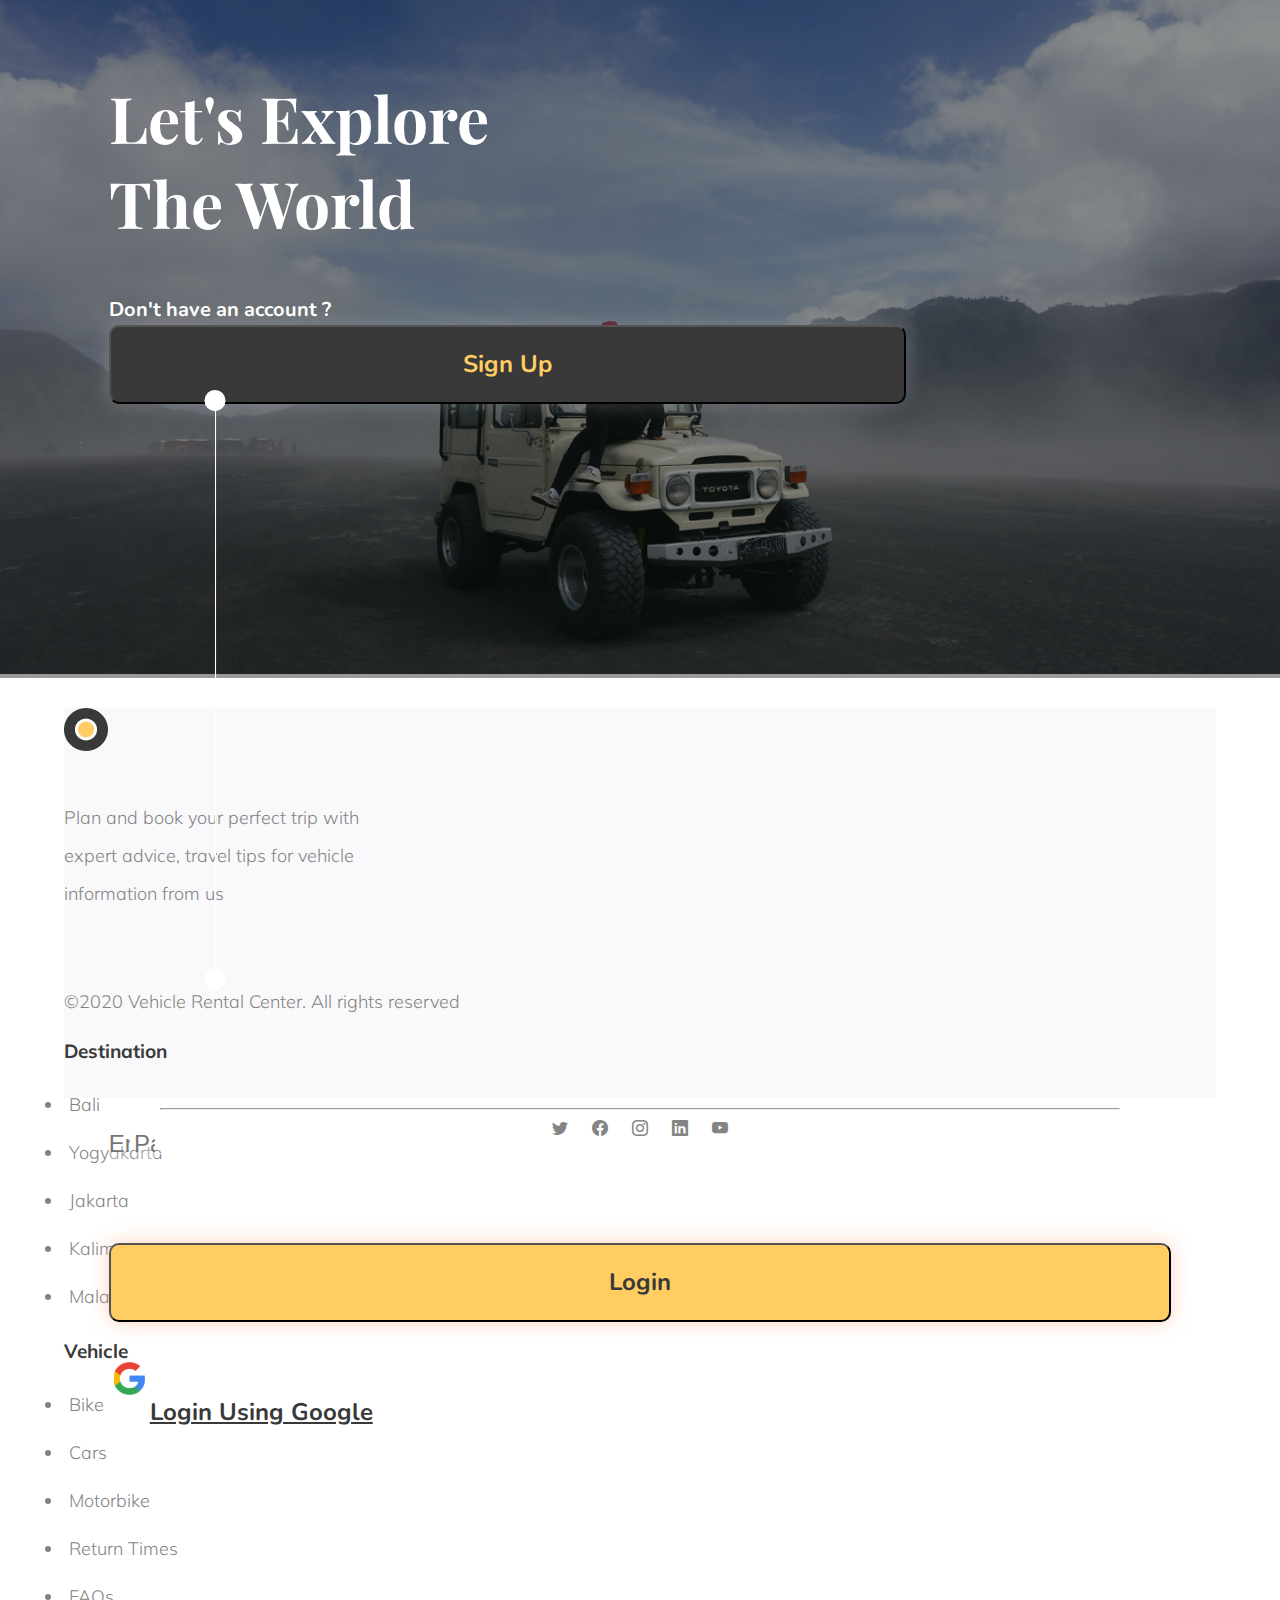
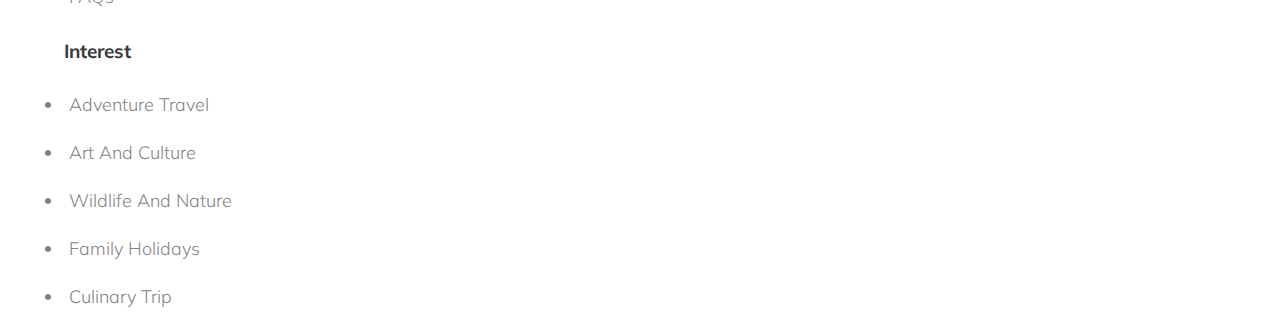
==== index.html @ 72f0bab2 "first commit" ====
<!DOCTYPE html>
<html lang="en">

<head>
    <meta charset="UTF-8">
    <meta http-equiv="X-UA-Compatible" content="IE=edge">
    <meta name="viewport" content="width=device-width, initial-scale=1.0">
    <title>Landing Page - Login</title>
    <link rel="stylesheet" href="https://cdn.jsdelivr.net/npm/bootstrap-icons@1.7.2/font/bootstrap-icons.css">
    <link href="https://cdn.jsdelivr.net/npm/bootstrap@5.1.3/dist/css/bootstrap.min.css" rel="stylesheet" integrity="sha384-1BmE4kWBq78iYhFldvKuhfTAU6auU8tT94WrHftjDbrCEXSU1oBoqyl2QvZ6jIW3" crossorigin="anonymous">
    <link rel="stylesheet" type="text/css" href="/src/style/style.css">
</head>

<body>
    <header class="relative-header">
        <div class="container-fluid sm-dev">
            <img src="/src/images/bg.png" class="img-fluid" alt="bg">
            <div class="bg-pass container-fluid"></div>
        </div>
    </header>

    <main class="main-child">
        <div class="container-fluid">
            <div class="row justify-content-center wrapper">
                <!-- justify-content-md-center align-items-center -->
                <div class="col-4 col-sm col-md col-lg left title-header-lg">
                    <h1>Let's Explore <br>The World</h1>
                    <p class="title-header-sm">Don't have an account ?</p>
                    <button type="button" class="btn btn-lg btn-block btn-left">Sign Up</button>
                </div>
                <div class="col-1 col-md-1 dot-svg">
                    <img src="/src/images/dot.svg" alt="dotSvg">
                </div>

                <div class="col-4 col-sm col-md col-lg right">
                    <form>
                        <div class="form-group">
                            <input type="email" class="form-control form-control-md" id="InputEmail1" aria-describedby="emailHelp" placeholder="Enter email">
                            <input type="password" class="form-control form-control-md" id="InputPassword1" placeholder="Password">
                            <a class="forgot-password" href="#">Forgot password?</a>
                        </div>
                        <button type="submit " class="btn btn-warning btn-md btn-block btn-right yellow-color ">Login</button>
                        <div class="btn-wrapper ">
                            <a class="btn btn-light btn-md btn-block btn-right" href="# ">
                                <img src="/src/images/btn-google.png">Login Using Google</a>
                        </div>
                    </form>
                </div>
            </div>
        </div>
    </main>
    <footer>
        <div class="container-fluid information ">
            <div class="row ">
                <div class="col-5 col-first-foo ">
                    <h5 class="card-title ">
                        <img src="/src/images/dot.png " alt=" ">
                    </h5>
                    <p class="foo-info ">Plan and book your perfect trip with expert advice, travel tips for vehicle information from us</p>
                    <p class="copyright "><span>&#169;</span>2020 Vehicle Rental Center. All rights reserved</p>
                </div>
                <div class="col-sm foo-listing ">
                    <h5 class="card-title ">Destination</h5>
                    <ul class="list-group ">
                        <li class="list-group-item ">Bali</li>
                        <li class="list-group-item ">Yogyakarta</li>
                        <li class="list-group-item ">Jakarta</li>
                        <li class="list-group-item ">Kalimantan</li>
                        <li class="list-group-item ">Malang</li>
                    </ul>
                </div>
                <div class="col-sm foo-listing ">
                    <h5 class="card-title ">Vehicle</h5>
                    <ul class="list-group ">
                        <li class="list-group-item ">Bike</li>
                        <li class="list-group-item ">Cars</li>
                        <li class="list-group-item ">Motorbike</li>
                        <li class="list-group-item ">Return Times</li>
                        <li class="list-group-item ">FAQs</li>
                    </ul>
                </div>
                <div class="col-sm foo-listing ">
                    <h5 class="card-title ">Interest</h5>
                    <ul class="list-group ">
                        <li class="list-group-item ">Adventure Travel</li>
                        <li class="list-group-item ">Art And Culture</li>
                        <li class="list-group-item "> Wildlife And Nature</li>
                        <li class="list-group-item ">Family Holidays</li>
                        <li class="list-group-item ">Culinary Trip</li>
                    </ul>
                </div>
            </div>
        </div>
        <div class="container-fluid footer-bottom ">
            <hr>
            <i class="bi bi-twitter "></i>
            <i class="bi bi-facebook "></i>
            <i class="bi bi-instagram "></i>
            <i class="bi bi-linkedin "></i>
            <i class="bi bi-youtube "></i>
        </div>
    </footer>
</body>

</html>
---- src/style/style.css ----
@import url('https://fonts.googleapis.com/css2?family=Nunito:wght@200;300&family=Playfair+Display:wght@400;500&display=swap');
@import url('https://fonts.googleapis.com/css2?family=Mulish:ital,wght@0,200;0,300;1,200&family=Nunito:wght@200;300&family=Playfair+Display:wght@400;500&display=swap');
* {
    box-sizing: border-box;
    margin: 0;
    padding: 0;
}

body {
    font-family: 'Times New Roman', Times, serif;
    color: black;
    background-color: white;
    width: 100%;
    height: 100%;
}

.relative-header {
    padding: 0;
    margin: auto auto 30px auto;
    width: 100%;
    position: relative;
    max-height: 800px;
}

.container-fluid {
    padding: 0;
}

.img-fluid {
    width: 100%;
    height: 85%;
    position: relative;
}

.bg-pass {
    width: 100%;
    height: 100%;
    position: absolute;
    top: 0;
    background: rgba(0, 0, 0, 0.4);
}

.main-child {
    position: absolute;
    top: 5%;
    left: 0;
    width: 100%;
    height: auto;
    margin: auto;
    padding: 15px;
}

.wrapper {
    height: 75%;
    width: 85%;
    margin: 0 auto;
}

.dot-svg {
    margin: 0;
    padding: 0;
    height: auto;
}

.dot-svg img {
    width: 20%;
    height: 600px;
    margin: 0;
    padding: 0
}

.left {
    margin: 15px auto;
    max-width: 100%;
    max-height: 300px;
}

.title-header-lg h1 {
    font-family: Playfair Display;
    font-style: normal;
    font-weight: bold;
    font-size: 64px;
    line-height: 85px;
    color: #FFFFFF;
    margin-bottom: 50px;
}

.title-header-sm {
    font-family: Nunito;
    font-style: normal;
    font-weight: bold;
    font-size: 20px;
    line-height: 30px;
    color: #FFFFFF;
}

.btn-left {
    background: #393939;
    box-shadow: 0px 0px 20px rgba(218, 218, 218, 0.25);
    font-family: Nunito;
    font-style: normal;
    font-size: 24px;
    line-height: 33px;
    font-weight: bold;
    color: #FFCD61;
    width: 75%;
    height: 79px;
    border-radius: 10px;
}

.right {
    height: auto;
    margin: 80px auto;
    width: 100%;
}

.right-signup {
    height: auto;
    margin: 40px auto;
    width: 100%;
}

.form-group {
    color: white;
    font-family: Nunito;
    font-style: normal;
    font-weight: normal;
    margin: 15px auto 30px auto;
    float: left;
    height: auto;
    width: 100%;
}

.form-group input {
    color: white;
    height: 79px;
    text-decoration: none;
    font-size: 24px;
    line-height: 33px;
}

.forgot-password {
    font-family: Mulish;
    font-style: normal;
    font-weight: bold;
    font-size: 18px;
    line-height: 28px;
    text-decoration-line: underline;
    color: #FFFFFF;
    margin: auto;
    /* padding-left: 40px; */
}

.form-control {
    margin: 15px auto;
    background: rgba(255, 255, 255, 0.26);
    border-radius: 10px;
    height: 79px;
}

.yellow-color {
    background: #FFCD61;
    box-shadow: 0px 0px 20px rgba(248, 161, 112, 0.47);
}

.btn-right {
    border-radius: 10px;
    width: 100%;
    height: 79px;
    font-family: Nunito;
    font-style: normal;
    font-weight: bolder;
    font-size: 24px;
    line-height: 33px;
    color: #393939;
    margin: 15px auto;
}

.btn-wrapper a img {
    margin: 25px 5px;
    max-width: 5%;
    text-align: center;
    align-items: center;
}

.information {
    width: 90%;
    height: 390px;
    background: #F9F9FB;
    margin: auto;
    font-family: Mulish;
    font-style: normal;
    font-weight: 300;
    font-size: 18px;
    line-height: 38px;
    color: #848484;
}

.col_first-foo {
    height: 233px;
}

.foo-info {
    margin-bottom: 70px;
    max-width: 309px
}

.card-title img {
    width: 44px;
    height: 42.9px;
    margin-bottom: 25px;
}

.card-title {
    font-family: Mulish;
    font-style: normal;
    font-weight: bold;
    font-size: 19px;
    line-height: 60px;
    color: #393939;
    mix-blend-mode: normal;
}

.list-group-item {
    border: none;
    padding: 5px;
    font-family: Mulish;
    font-style: normal;
    font-weight: 300;
    font-size: 18px;
    line-height: 38px;
    color: #848484;
}

.footer-bottom {
    width: 100%;
    height: 80px;
    margin: auto;
    display: inline-block;
    color: #848484;
    text-align: center;
}

.footer-bottom hr {
    width: 75%;
    margin: 10px auto;
    height: 2px;
}

.footer-bottom i {
    width: 1em;
    height: 1em;
    margin: auto 10px;
}

footer {
    height: auto;
    margin-bottom: 20px;
    width: 100%;
}

@media screen and (min-width:300px) and (max-width:779px) {
    .relative-header {
        height: 650px;
        margin-bottom: 30px;
    }
    .img-fluid {
        width: 100%;
        height: 100%;
        object-fit: cover;
    }
    .bg-pass {
        width: 100%;
        height: 100%;
    }
    .main-child {
        width: 100%;
        height: auto;
        padding: auto;
        margin: 0;
        top: 0;
        left: 0;
        align-items: center;
        text-align: center;
    }
    .dot-svg {
        height: auto;
        min-width: 300px;
        margin: auto;
        padding: auto
    }
    .dot-svg img {
        transform: rotate(90deg);
        height: 100px;
        width: 100%;
        margin: auto;
        padding: auto;
    }
    .wrapper {
        width: 75%;
        height: auto;
        margin: 15px auto;
    }
    .sm-dev {
        height: 650px;
    }
    .left {
        min-width: 300px;
        margin: auto;
        height: auto;
        padding: auto;
    }
    .btn {
        font-size: 12px;
        padding: 4px 6px;
        margin-top: 10px;
    }
    .left h1 {
        font-size: 32px;
        line-height: 30px;
        margin-bottom: 25px;
    }
    .left p {
        font-size: 14px;
        line-height: 23px;
        margin-bottom: 0;
    }
    .btn-left {
        font-size: 14px;
        line-height: 0;
        width: 200px;
        height: 39px;
    }
    .right {
        min-width: 300px;
        height: auto;
        margin: auto;
    }
    .right-signup {
        min-width: 300px;
        height: auto;
        margin: auto;
    }
    .btn-right {
        font-size: 14px;
        line-height: 0;
        width: 250px;
        height: 39px;
        /* margin-top: 5px; */
    }
    .form-group {
        margin-bottom: 0;
        height: auto;
        width: 250px;
        float: none;
    }
    .form-group input {
        width: 250px;
        height: 39px;
        font-size: 12px;
        line-height: 13px;
    }
    .forgot-password {
        font-size: 12px;
        line-height: 13px;
        height: 15px;
        width: 250px;
        padding: auto;
        margin: auto;
        text-align: left;
        align-items: left;
        float: left;
    }
    .form-control {
        margin: 7px auto;
        height: 39px;
    }
    .btn-wrapper a {
        margin-top: 0;
    }
    .btn-wrapper a img {
        margin: 7px 10px;
        width: 25px;
    }
    .information {
        width: 90%;
        height: auto;
        font-size: 12px;
        line-height: 12px;
    }
    .col-first-foo {
        height: auto;
        margin-top: 10px;
        margin-bottom: 0;
    }
    .foo-info {
        margin-bottom: 20px;
    }
    .card-title {
        font-size: 14px;
        line-height: 10px;
    }
    .list-group-item {
        padding: 5px;
        font-size: 12px;
        line-height: 10px;
    }
    .footer-bottom {
        height: 12px;
    }
    .foo-listing {
        margin: 5px auto;
    }
    .card-title img {
        width: 22px;
        height: 22px;
    }
}

@media screen and (min-width:780px) and (max-width:1200px) {
    .main-child {
        height: 600px;
        top: 20px;
    }
    .wrapper {
        height: 450px;
        margin: 0 auto;
        padding: 25px auto;
    }
    .dot-svg img {
        width: 35%;
        height: 55%;
        margin: 0;
        padding: 0
    }
    .left {
        margin: 0;
        float: left;
    }
    .left h1 {
        font-size: 38px;
        line-height: 45px;
        margin-bottom: 30px;
    }
    .left p {
        font-size: 14px;
        line-height: 18px;
    }
    .btn-left {
        font-size: 16px;
        width: 85%;
        height: 40px;
        line-height: 10px;
    }
    .right {
        margin-top: 20px;
    }
    .right-signup {
        margin-top: 20px;
    }
    .form-group {
        margin: auto;
    }
    .form-group input {
        height: 49px;
        font-size: 18px;
        line-height: 20px;
    }
    .forgot-password {
        font-size: 12px;
        line-height: 10px;
        margin-bottom: 10px;
    }
    .btn-right {
        margin: 5px auto;
        height: 49px;
        font-size: 18px;
        line-height: 20px;
    }
    .btn-wrapper a img {
        margin: 12px 5px;
        max-width: 5%;
    }
    /* footer */
    .information {
        width: 90%;
        height: 390px;
        font-size: 18px;
        line-height: 38px;
    }
    .col_first-foo {
        height: 233px;
    }
    .foo-info {
        margin-bottom: 30px;
    }
    .card-title img {
        width: 44px;
        height: 42.9px;
    }
    .card-title {
        font-size: 19px;
        line-height: 60px;
    }
    .list-group-item {
        font-size: 14px;
        line-height: 28px;
        color: #848484;
    }
    .footer-bottom {
        width: 100%;
        height: 80px;
    }
    .footer-bottom hr {
        width: 75%;
        margin: 10px auto;
        height: 2px;
    }
    .footer-bottom i {
        width: 0.5em;
        height: 0.5em;
        margin: auto 10px;
    }
}

.home-title hr {
    width: 55px;
    color: rgb(255, 255, 255);
    height: 5px;
    border-radius: 10px solid;
    background-color: white;
}

.btn-df {
    background: transparent;
}

nav {
    padding: 10px 25px;
}

.navbar-brand {
    padding-left: 10px;
}

.navbar-collapse {
    justify-content: end;
}

.banner-content {
    height: 900px;
}

.bg-pass-home {
    width: 100%;
    height: 100%;
    position: absolute;
    top: 0;
    background: rgba(0, 0, 0, 0.4);
    padding-top: 69px;
    padding-left: 122px;
}

.main-child-home {
    position: relative;
    top: 0;
    left: 0;
    width: 100%;
    height: auto;
    margin: auto;
}

.dropdown-toggle::after {
    display: none;
}

.dropdown-wrapper {
    margin: 10px auto;
}

.btn-group {
    margin-right: 10px;
}

.dropdown-toggle {
    background-color: #AFB0B9;
}

.popular-section {
    height: 550px;
    padding: 10px 30px;
    display: inline-block;
    width: 100%;
}

.card-img-top {
    width: 261px;
    height: 337px;
}

.testimonials {
    height: 650px;
    width: 70%;
    overflow-y: none;
    margin: auto;
    padding: 10px 35px;
}

.testimonials row {
    margin: auto;
    width: 80%;
}

.popular-section-details {
    height: auto;
    padding: 10px 30px;
    width: 85%;
    margin: 25px auto 150px auto;
}

.grid-details {
    display: grid;
    grid-template-columns: repeat(auto-fit, minmax(250px, 1fr));
    grid-template-rows: repeat(4, 380px);
    column-gap: 10px;
    justify-items: center;
    row-gap: 25px;
    margin: 50px auto 100px auto;
}

.detail-carousel {
    width: 70%;
    height: 500px;
}


/* btn count */

.qty .count {
    color: #000;
    display: inline-block;
    vertical-align: top;
    font-size: 25px;
    font-weight: 700;
    line-height: 30px;
    padding: 0 2px;
    min-width: 35px;
    text-align: center;
}

.qty .plus {
    cursor: pointer;
    display: inline-block;
    vertical-align: top;
    color: black;
    width: 30px;
    height: 30px;
    font: 30px/1 Arial, sans-serif;
    text-align: center;
    border-radius: 50%;
}

.qty .minus {
    cursor: pointer;
    display: inline-block;
    vertical-align: top;
    color: black;
    width: 30px;
    height: 30px;
    font: 30px/1 Arial, sans-serif;
    text-align: center;
    border-radius: 50%;
    background-clip: padding-box;
}

.qty {
    text-align: center;
    width: 100%;
    display: grid;
    grid-template-columns: auto auto;
}

.minus:hover {
    background-color: #f3f3f3 !important;
}

.plus:hover {
    background-color: #FFCD61 !important;
}


/*Prevent text selection*/

input {
    border: 0;
    width: 2%;
}

nput::-webkit-outer-spin-button,
input::-webkit-inner-spin-button {
    -webkit-appearance: none;
    margin: 0;
}

input:disabled {
    background-color: white;
}

.card-img-top {
    border-radius: 50%;
    width: 200px;
    height: 200px;
    object-fit: cover;
    margin: auto;
}

.profile-top {
    border: none !important;
    text-align: center;
}

.btn-edit-profile {
    border-radius: 50%;
}
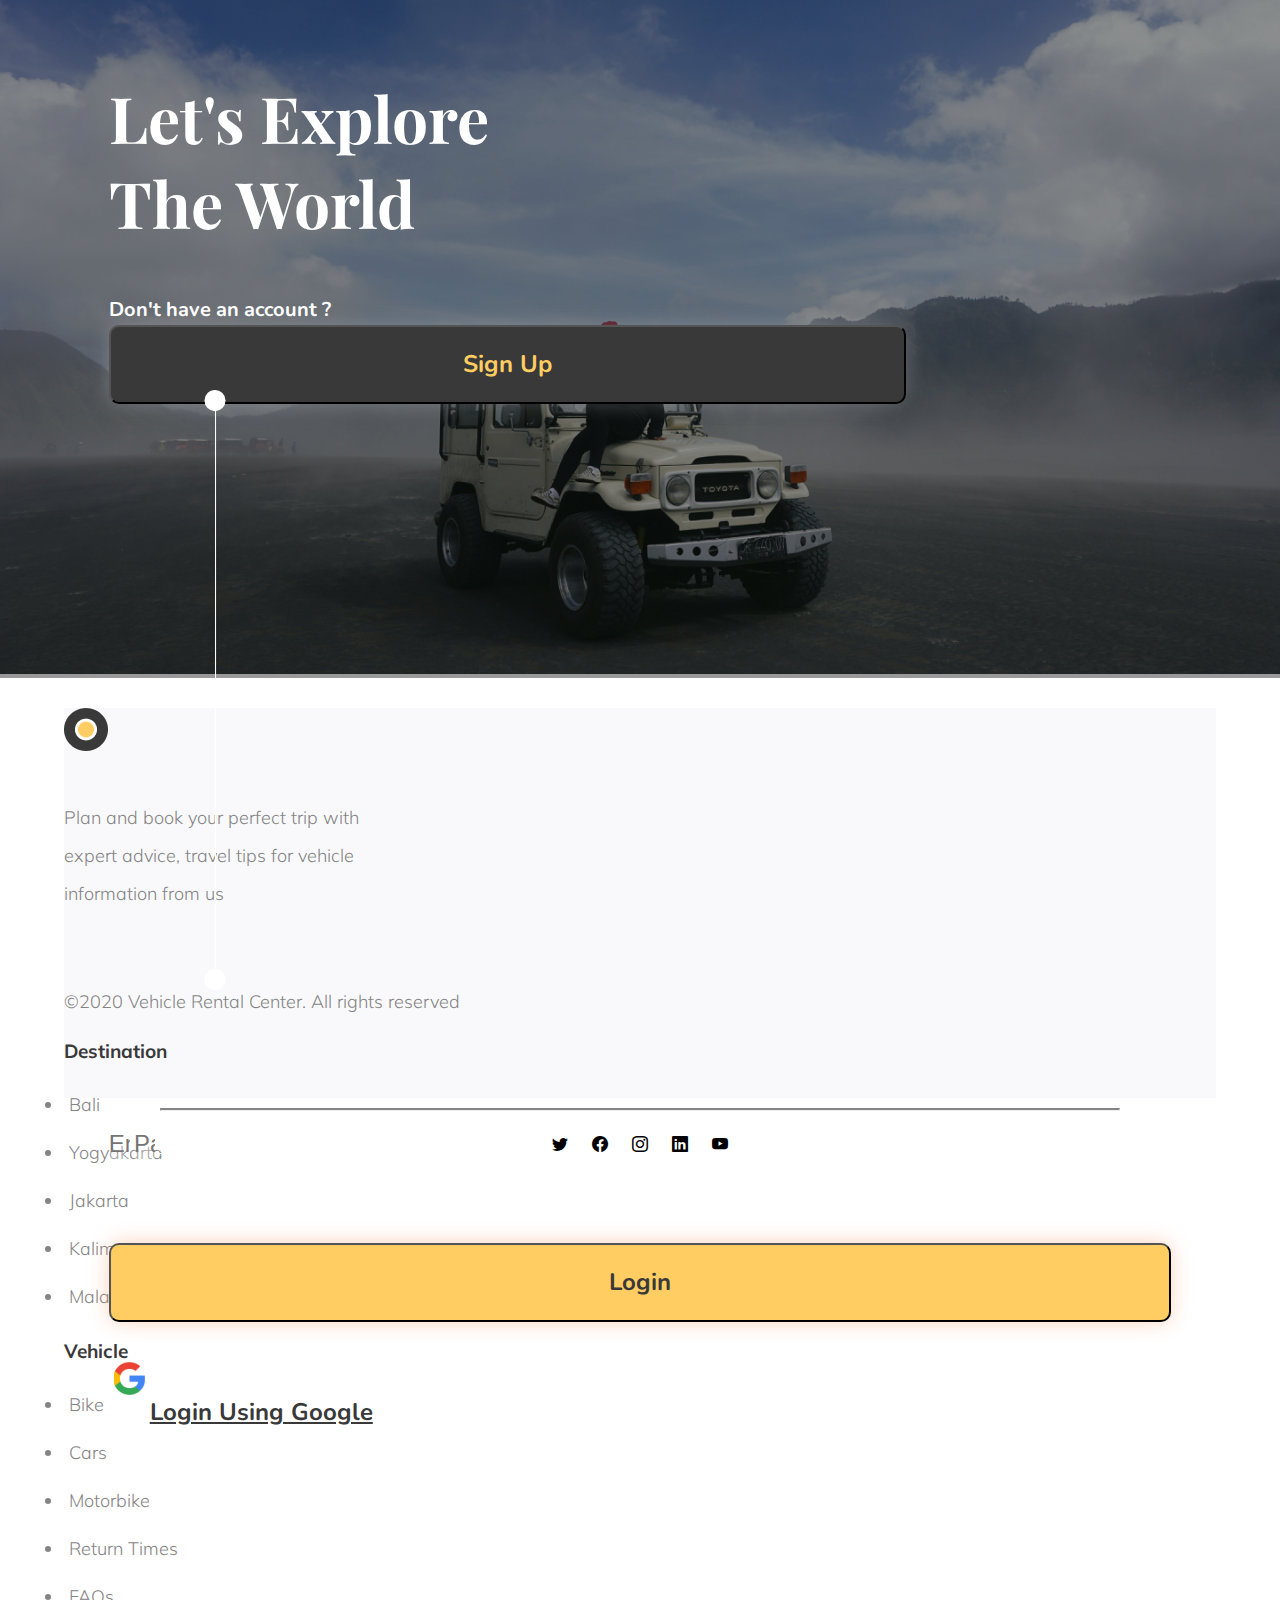
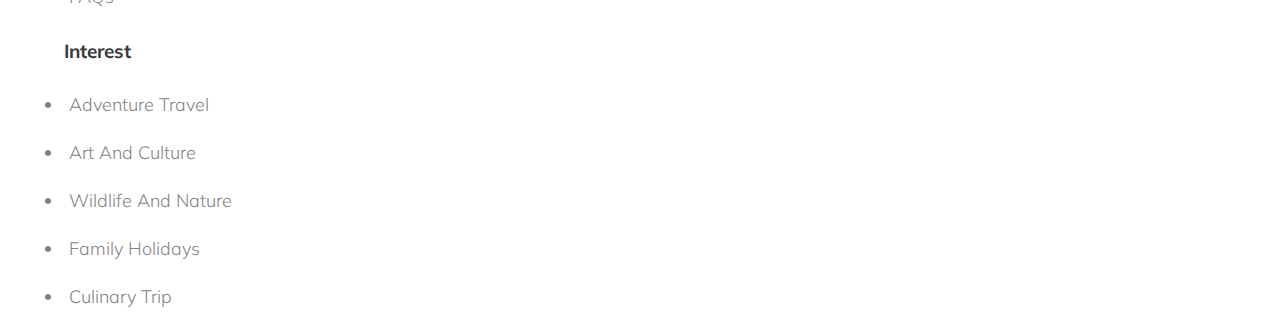
==== commit e7f9bd5f: "initial commit" ====
--- a/index.html
+++ b/index.html
@@ -39,7 +39,7 @@
                             <input type="password" class="form-control form-control-md" id="InputPassword1" placeholder="Password">
                             <a class="forgot-password" href="#">Forgot password?</a>
                         </div>
-                        <button type="submit " class="btn btn-warning btn-md btn-block btn-right yellow-color ">Login</button>
+                        <button type="submit " class="btn btn-warning btn-md btn-block btn-right yellow-color">Login</button>
                         <div class="btn-wrapper ">
                             <a class="btn btn-light btn-md btn-block btn-right" href="# ">
                                 <img src="/src/images/btn-google.png">Login Using Google</a>
--- a/src/style/style.css
+++ b/src/style/style.css
@@ -232,31 +232,32 @@
     color: #848484;
 }
 
+footer {
+    height: auto;
+    margin-bottom: 20px;
+    width: 100%;
+}
+
 .footer-bottom {
     width: 100%;
     height: 80px;
     margin: auto;
     display: inline-block;
-    color: #848484;
+    color: black;
     text-align: center;
 }
 
 .footer-bottom hr {
     width: 75%;
-    margin: 10px auto;
+    margin: 10px auto 25px auto;
     height: 2px;
+    border-top: 2px solid #848484;
 }
 
 .footer-bottom i {
     width: 1em;
     height: 1em;
     margin: auto 10px;
-}
-
-footer {
-    height: auto;
-    margin-bottom: 20px;
-    width: 100%;
 }
 
 @media screen and (min-width:300px) and (max-width:779px) {
@@ -523,12 +524,12 @@
     }
 }
 
-.home-title hr {
+.hr-home {
     width: 55px;
-    color: rgb(255, 255, 255);
-    height: 5px;
-    border-radius: 10px solid;
-    background-color: white;
+    border-top: 5px solid white;
+    display: block;
+    height: 10px;
+    border-radius: 5px;
 }
 
 .btn-df {
@@ -536,7 +537,39 @@
 }
 
 nav {
-    padding: 10px 25px;
+    padding: 10px 50px;
+    width: 100%;
+    min-height: 100px;
+}
+
+.home-nav {
+    height: 100px;
+}
+
+.nav-item {
+    font-family: Nunito;
+    font-style: normal;
+    font-weight: normal;
+    font-size: 1em;
+    line-height: 1.2em;
+    color: #202336;
+    margin-right: 10px;
+    margin-bottom: 5px;
+    /* btn margin nottom 789px */
+}
+
+.nav-item .btn-outline-warning {
+    color: black;
+    width: 132px;
+}
+
+.nav-item .btn-warning {
+    color: black;
+    width: 132px;
+}
+
+.navbar-light .navbar-toggler {
+    border: 1px solid #FFCD61;
 }
 
 .navbar-brand {
@@ -548,7 +581,7 @@
 }
 
 .banner-content {
-    height: 900px;
+    height: 800px;
 }
 
 .bg-pass-home {
@@ -563,6 +596,8 @@
 
 .main-child-home {
     position: relative;
+    background-color: white;
+    color: white;
     top: 0;
     left: 0;
     width: 100%;
@@ -576,14 +611,41 @@
 
 .dropdown-wrapper {
     margin: 10px auto;
-}
-
-.btn-group {
+    font-family: Nunito;
+    font-style: normal;
+    color: #393939;
+}
+
+.btn-dropdown-group {
     margin-right: 10px;
+    width: 220px;
+    height: 52px;
+    text-align: left;
+    font-weight: bolder;
+    font-size: 1.2em;
+    /* line-height: 2em; */
+}
+
+.dropdown-span-icon {
+    float: right;
 }
 
 .dropdown-toggle {
-    background-color: #AFB0B9;
+    background: rgba(255, 255, 255, 0.5);
+    border: 0.8px solid #AFB0B9;
+    box-sizing: border-box;
+    border-radius: 6px;
+}
+
+.btn-explore {
+    width: 180px;
+    height: 60px;
+    font-family: Nunito;
+    font-style: normal;
+    font-weight: bolder;
+    font-size: 1.2em;
+    /* line-height: 2.5em; */
+    margin-top: 47px;
 }
 
 .popular-section {
@@ -593,32 +655,503 @@
     width: 100%;
 }
 
+.btn-next-viewAll {
+    text-decoration: none;
+    font-family: Nunito;
+    font-style: normal;
+    font-weight: normal;
+    font-size: 17px;
+    align-items: center;
+    color: #FB8F1D;
+    margin-top: 2%;
+}
+
+.popular-header {
+    width: 80%;
+    height: auto;
+    margin: 50px auto 25px auto;
+}
+
+.popular-home-section {
+    width: 80%;
+    height: auto;
+    margin: auto;
+}
+
+.vehicle-card {
+    border: none;
+    position: relative;
+    width: 266px;
+    height: 340px;
+    margin: 15px auto;
+}
+
+.vehicle-card .card-body {
+    margin: auto;
+    position: absolute;
+    bottom: 0px;
+    background: #FFFFFF;
+    border-radius: 0px 6px 0px 0px;
+    width: 140px;
+    height: 66px;
+    padding: auto auto 0 auto;
+}
+
+.vehicle-card .card-body p {
+    border: none;
+    font-family: Nunito;
+    font-style: normal;
+    /* font-weight: 600; */
+    color: #0c0b0b;
+    margin: auto;
+}
+
 .card-img-top {
     width: 261px;
+    border-radius: 8px;
     height: 337px;
-}
-
-.testimonials {
-    height: 650px;
+    object-fit: cover;
+}
+
+.testimonial {
+    height: auto;
     width: 70%;
     overflow-y: none;
-    margin: auto;
-    padding: 10px 35px;
-}
-
-.testimonials row {
+    margin: 25px auto 100px auto;
+    padding: auto;
+}
+
+.testimonial row {
     margin: auto;
     width: 80%;
 }
 
-.popular-section-details {
-    height: auto;
+.testimonial-rate-info {
+    margin: 124px auto 50px auto;
+    font-family: Mulish;
+    font-style: normal;
+    font-weight: normal;
+    font-size: 24px;
+    line-height: 36px;
+    color: #393939;
+}
+
+.testimonial-picture {
+    width: 384px;
+    height: 491px;
+    border-radius: 8px;
+}
+
+.popular-section-view {
+    height: auto;
+    padding: 10px auto;
+    width: 80%;
+    margin: auto auto 50px auto;
+}
+
+.view-popular {
+    width: 100%;
+    height: auto;
+    margin: 25px auto 150px auto;
+}
+
+.popular-section-view h1 {
+    font-family: Playfair Display;
+    font-style: normal;
+    font-weight: bold;
+    font-size: 48px;
+    color: #000000;
+}
+
+.popular-section-view p {
+    font-family: Nunito;
+    font-style: normal;
+    font-weight: bold;
+    font-size: 1em;
+    align-items: center;
+    text-align: center;
+    color: #B8BECD;
+}
+
+.card-popular-spicing {
+    margin: auto auto 55px auto;
+}
+
+.img-thumbnail {
+    object-fit: contain;
+    border-radius: 10px;
+    border: none;
+}
+
+.card {
+    border: none;
+}
+
+.vehicle-detail {
+    width: 90%;
+    margin: 50px auto;
+    height: auto;
+}
+
+.vehicle-detail-container {
+    display: grid;
+    justify-content: center;
+    align-content: center;
+    gap: 4px;
+}
+
+.grid-image {
+    grid-column: 1 / span 4;
+    grid-row: 1;
+    margin: auto;
+    object-fit: contain;
+    border-radius: 10px;
+    align-self: stretch;
+}
+
+.item2 {
+    grid-row: 2;
+    margin: auto;
+}
+
+.item3 {
+    grid-row: 2;
+    margin: auto;
+}
+
+.item4 {
+    grid-row: 2;
+    margin: auto;
+}
+
+.item5 {
+    grid-row: 2;
+    margin: auto;
+}
+
+.vehicle-preview {
+    width: 150px;
+    height: 150px;
+    margin: auto;
+}
+
+.vehicle-detail-title {
+    font-family: Playfair Display;
+    font-style: normal;
+    font-weight: 900;
+    font-size: 48px;
+    align-items: center;
+    color: #042521;
+}
+
+.vehicle-info-wrapper h2 {
+    margin: 10px auto;
+    padding: auto;
+}
+
+.city {
+    font-family: Playfair Display;
+    font-style: normal;
+    font-weight: normal;
+    font-size: 36px;
+    align-items: center;
+    color: #393939;
+    margin: 10px auto;
+    padding: auto;
+}
+
+.status-vehicle {
+    font-family: Nunito;
+    font-style: normal;
+    font-weight: bold;
+    font-size: 24px;
+    align-items: center;
+    color: #087E0D;
+}
+
+.payment-info {
+    font-family: Nunito;
+    font-style: normal;
+    font-weight: 300;
+    font-size: 24px;
+    align-items: center;
+    color: #9B0A0A;
+}
+
+.vehicle-info-detail {
+    font-family: Nunito;
+    font-style: normal;
+    font-weight: 300;
+    font-size: 24px;
+    align-items: center;
+    color: #393939;
+}
+
+.vehicle-info-detail p {
+    margin: 0 auto 5px auto;
+    padding: auto;
+}
+
+.price h4 {
+    font-family: Playfair Display;
+    font-style: normal;
+    font-weight: 900;
+    font-size: 36px;
+    text-align: right;
+    color: #000000;
+}
+
+.btn-detail-bottom {
+    width: 80%;
+}
+
+.btn-detail {
+    font-family: Nunito;
+    font-style: normal;
+    font-weight: bold;
+    font-size: 36px;
+    align-items: center;
+}
+
+.btn-chatAdmin {
+    background: #393939;
+    box-shadow: 0px 0px 20px rgba(218, 218, 218, 0.25);
+    font-family: Nunito;
+    font-style: normal;
+    font-size: 24px;
+    font-weight: bold;
+    color: #FFCD61;
+    width: 100%;
+    height: 79px;
+    margin: 10px auto;
+    border-radius: 10px;
+}
+
+.btn-reservation {
+    border-radius: 10px;
+    width: 100%;
+    height: 79px;
+    font-family: Nunito;
+    font-style: normal;
+    font-weight: bolder;
+    font-size: 24px;
+    line-height: 33px;
+    color: #393939;
+    margin: 10px auto;
+}
+
+.btn-liked {
+    height: 79px;
+    background: #393939;
+    box-shadow: 0px 0px 20px rgba(218, 218, 218, 0.25);
+    font-family: Nunito;
+    font-style: normal;
+    font-size: 24px;
+    font-weight: bold;
+    color: #FFCD61;
+    width: 50%;
+    margin: 10px auto;
+    border-radius: 10px;
+}
+
+.profile-section {
+    width: 80%;
+    height: auto;
+    margin: 50px auto;
+}
+
+.profile-card {
+    margin: auto;
+    align-items: center;
+    text-align: center;
+}
+
+.profile-pic {
+    border: none;
+    border-radius: 50%;
+    height: 200px;
+    width: 200px;
+    object-fit: cover;
+    margin: auto;
+}
+
+.btn-edit-profile {
+    border-radius: 50%;
+    width: 40px;
+    height: 40px;
+    object-fit: cover;
+    margin: auto;
+}
+
+.profile-text {
+    font-family: Nunito;
+    font-style: normal;
+    font-weight: bold;
+    font-size: 14px;
+    align-items: center;
+    text-align: center;
+    color: #B8BECD;
+}
+
+.radio-btn-profile {
+    width: 100%;
+}
+
+.form-check .form-check-inline {
+    width: 100px;
+}
+
+.profile-input {
+    border-bottom: 1px solid black;
+    height: 70px;
+    margin-right: 20px;
+    font-family: Nunito;
+    font-style: normal;
+    font-weight: normal;
+    font-size: 14px;
+    color: #9F9F9F;
+}
+
+.profile-save {
+    background: #393939;
+    box-shadow: 0px 0px 20px rgba(218, 218, 218, 0.25);
+    font-family: Nunito;
+    font-style: normal;
+    font-size: 24px;
+    font-weight: bold;
+    color: #FFCD61;
+    width: 100%;
+    height: 49px;
+    margin: 10px auto;
+    border-radius: 10px;
+}
+
+.profile-password {
+    border-radius: 10px;
+    width: 100%;
+    height: 49px;
+    font-family: Nunito;
+    font-style: normal;
+    font-weight: bolder;
+    font-size: 24px;
+    line-height: 33px;
+    color: #393939;
+    margin: 10px auto;
+}
+
+.btn-cancel {
+    height: 49px;
+    color: #393939;
+    box-shadow: 0px 0px 20px rgba(218, 218, 218, 0.25);
+    font-family: Nunito;
+    font-style: normal;
+    font-size: 24px;
+    font-weight: bold;
+    background: rgba(203, 203, 212, 0.27);
+    width: 50%;
+    margin: 10px auto;
+    border-radius: 10px;
+}
+
+.btn-profile-bottom {
+    width: 75%;
+    margin: 25px auto;
+}
+
+.profile-title-heading {
+    font-family: Nunito;
+    font-style: normal;
+    font-weight: 900;
+    font-size: 24px;
+    color: #4F5665;
+}
+
+
+/* unusesable component */
+
+.detail-carousel {
+    width: 70%;
+    height: 500px;
+}
+
+
+/* btn count */
+
+.qty .count {
+    color: #000;
+    display: inline-block;
+    font-size: 25px;
+    font-weight: 700;
+    padding: 0 2px;
+    width: 75px;
+    text-align: center;
+}
+
+.qty .plus {
+    cursor: pointer;
+    display: inline-block;
+    color: black;
+    width: 70px;
+    height: 70px;
+    font: 30px/1 Arial, sans-serif;
+    text-align: center;
+    border-radius: 10px;
+}
+
+.qty .minus {
+    cursor: pointer;
+    display: inline-block;
+    color: black;
+    width: 70px;
+    height: 70px;
+    font: 30px/1 Arial, sans-serif;
+    text-align: center;
+    border-radius: 10px;
+    background-clip: padding-box;
+}
+
+.qty {
+    text-align: center;
+    width: 100%;
+    display: grid;
+    grid-template-columns: auto auto;
+    align-items: center;
+}
+
+.minus:hover {
+    background-color: #f3f3f3 !important;
+}
+
+.plus:hover {
+    background-color: #FFCD61 !important;
+}
+
+.container-fluid input {
+    border: none;
+    width: 2%;
+}
+
+
+/* input::-webkit-outer-spin-button,
+input::-webkit-inner-spin-button {
+    -webkit-appearance: none;
+    margin: 0;
+}
+
+input:disabled {
+    background-color: white;
+} */
+
+
+/* .popular-section-details {
+    height: 10px auto;
     padding: 10px 30px;
     width: 85%;
     margin: 25px auto 150px auto;
-}
-
-.grid-details {
+} */
+
+
+/* .grid-details {
     display: grid;
     grid-template-columns: repeat(auto-fit, minmax(250px, 1fr));
     grid-template-rows: repeat(4, 380px);
@@ -626,99 +1159,16 @@
     justify-items: center;
     row-gap: 25px;
     margin: 50px auto 100px auto;
-}
-
-.detail-carousel {
-    width: 70%;
-    height: 500px;
-}
-
-
-/* btn count */
-
-.qty .count {
-    color: #000;
-    display: inline-block;
-    vertical-align: top;
-    font-size: 25px;
-    font-weight: 700;
-    line-height: 30px;
-    padding: 0 2px;
-    min-width: 35px;
-    text-align: center;
-}
-
-.qty .plus {
-    cursor: pointer;
-    display: inline-block;
-    vertical-align: top;
-    color: black;
-    width: 30px;
-    height: 30px;
-    font: 30px/1 Arial, sans-serif;
-    text-align: center;
-    border-radius: 50%;
-}
-
-.qty .minus {
-    cursor: pointer;
-    display: inline-block;
-    vertical-align: top;
-    color: black;
-    width: 30px;
-    height: 30px;
-    font: 30px/1 Arial, sans-serif;
-    text-align: center;
-    border-radius: 50%;
-    background-clip: padding-box;
-}
-
-.qty {
-    text-align: center;
-    width: 100%;
-    display: grid;
-    grid-template-columns: auto auto;
-}
-
-.minus:hover {
-    background-color: #f3f3f3 !important;
-}
-
-.plus:hover {
-    background-color: #FFCD61 !important;
-}
-
-
-/*Prevent text selection*/
-
-input {
-    border: 0;
-    width: 2%;
-}
-
-nput::-webkit-outer-spin-button,
-input::-webkit-inner-spin-button {
-    -webkit-appearance: none;
-    margin: 0;
-}
-
-input:disabled {
-    background-color: white;
-}
-
-.card-img-top {
-    border-radius: 50%;
-    width: 200px;
-    height: 200px;
-    object-fit: cover;
-    margin: auto;
-}
-
-.profile-top {
-    border: none !important;
-    text-align: center;
-}
-
-.btn-edit-profile {
-    border-radius: 50%;
-}+} */
+
+
+/* .grid-card {
+    width: 225px;
+    height: 360px;
+}
+
+.grid-card img {
+    width: 241px;
+    height: 332px;
+    object-fit: contain;
+} */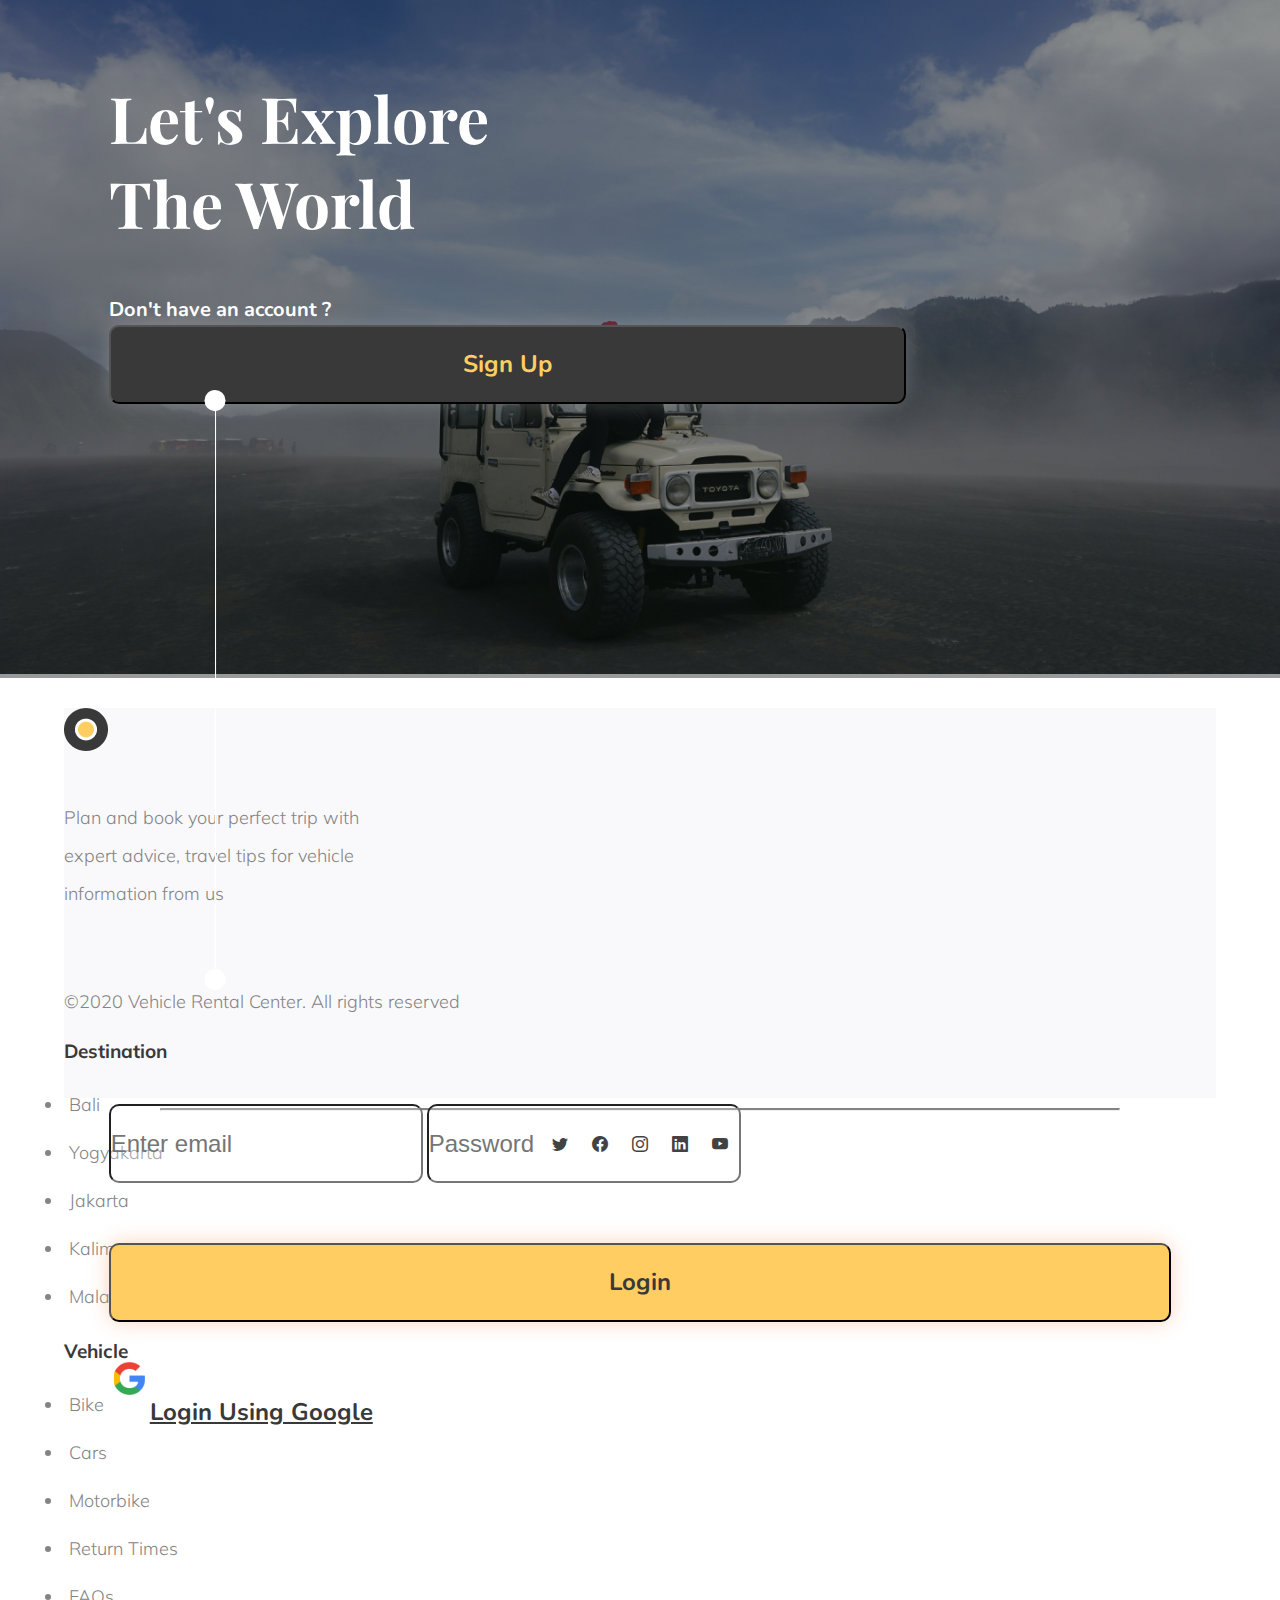
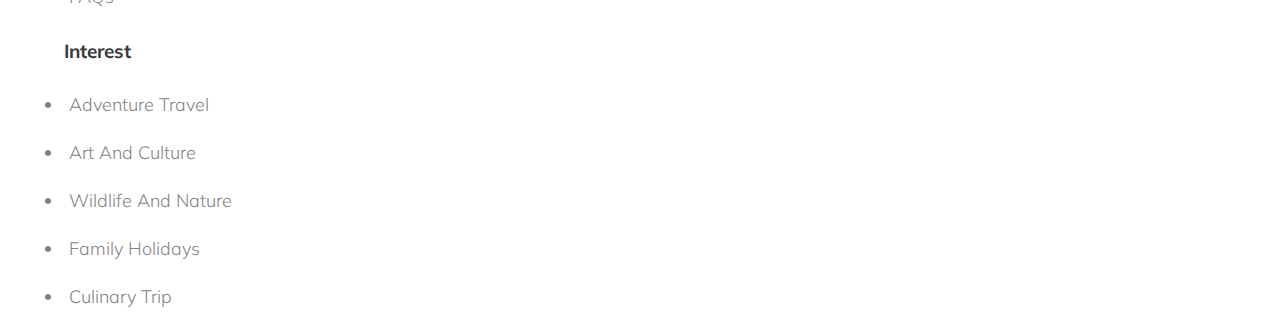
==== commit b8f46347: "initial commit" ====
--- a/index.html
+++ b/index.html
@@ -39,7 +39,7 @@
                             <input type="password" class="form-control form-control-md" id="InputPassword1" placeholder="Password">
                             <a class="forgot-password" href="#">Forgot password?</a>
                         </div>
-                        <button type="submit " class="btn btn-warning btn-md btn-block btn-right yellow-color">Login</button>
+                        <button type="submit " class="btn btn-warning btn-md btn-block btn-right yellow-color ">Login</button>
                         <div class="btn-wrapper ">
                             <a class="btn btn-light btn-md btn-block btn-right" href="# ">
                                 <img src="/src/images/btn-google.png">Login Using Google</a>
--- a/src/style/style.css
+++ b/src/style/style.css
@@ -1126,10 +1126,11 @@
     background-color: #FFCD61 !important;
 }
 
-.container-fluid input {
+
+/* .container-fluid input {
     border: none;
     width: 2%;
-}
+} */
 
 
 /* input::-webkit-outer-spin-button,
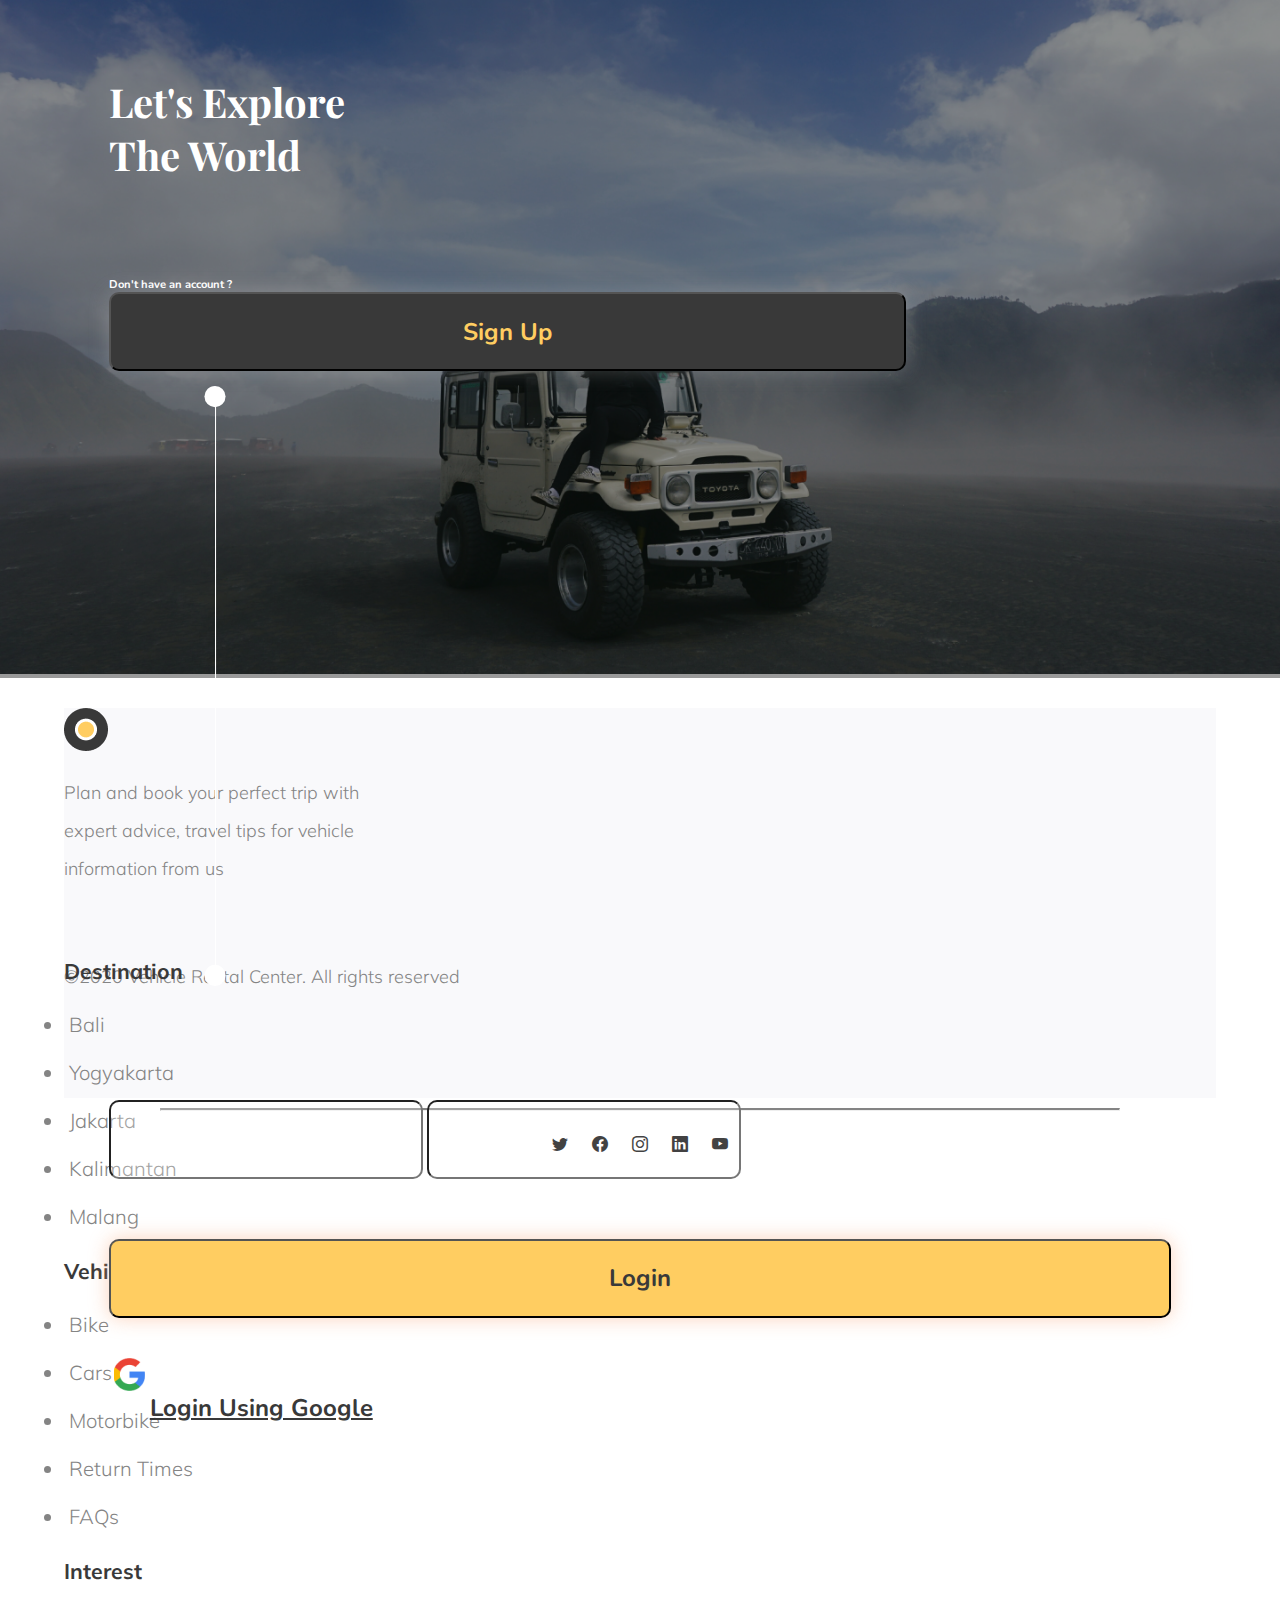
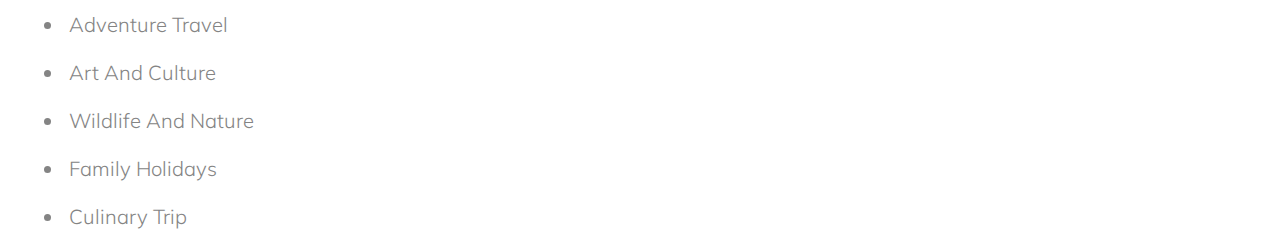
==== commit d6980659: "initial commit" ====
--- a/index.html
+++ b/index.html
@@ -20,42 +20,40 @@
     </header>
 
     <main class="main-child">
-        <div class="container-fluid">
-            <div class="row justify-content-center wrapper">
-                <!-- justify-content-md-center align-items-center -->
-                <div class="col-4 col-sm col-md col-lg left title-header-lg">
-                    <h1>Let's Explore <br>The World</h1>
-                    <p class="title-header-sm">Don't have an account ?</p>
-                    <button type="button" class="btn btn-lg btn-block btn-left">Sign Up</button>
-                </div>
-                <div class="col-1 col-md-1 dot-svg">
-                    <img src="/src/images/dot.svg" alt="dotSvg">
-                </div>
 
-                <div class="col-4 col-sm col-md col-lg right">
-                    <form>
-                        <div class="form-group">
-                            <input type="email" class="form-control form-control-md" id="InputEmail1" aria-describedby="emailHelp" placeholder="Enter email">
-                            <input type="password" class="form-control form-control-md" id="InputPassword1" placeholder="Password">
-                            <a class="forgot-password" href="#">Forgot password?</a>
-                        </div>
-                        <button type="submit " class="btn btn-warning btn-md btn-block btn-right yellow-color ">Login</button>
-                        <div class="btn-wrapper ">
-                            <a class="btn btn-light btn-md btn-block btn-right" href="# ">
-                                <img src="/src/images/btn-google.png">Login Using Google</a>
-                        </div>
-                    </form>
-                </div>
+        <div class="row justify-content-center wrapper">
+            <!-- justify-content-md-center align-items-center -->
+            <div class="col-4 col-sm col-md col-lg left title-header-lg">
+                <h1>Let's Explore <br>The World</h1>
+                <p class="title-header-sm">Don't have an account ?</p>
+                <button type="button" onclick="location.href='signup.html'" class="btn btn-lg btn-block btn-left">Sign Up</button>
+            </div>
+            <div class="col-1 col-md-1 dot-svg">
+                <img src="/src/images/dot.svg" alt="dotSvg">
+            </div>
+
+            <div class="col-4 col-sm col-md col-lg right">
+                <form>
+                    <div class="form-group form-group-index">
+                        <input type="email" class="form-control form-control-md sign-form" id="inputEmail" aria-describedby="emailHelp" placeholder="Enter email">
+                        <input type="password" class="form-control form-control-md sign-form" id="inputPassword" placeholder="Password">
+                        <a class="forgot-password" href="#">Forgot password?</a>
+                    </div>
+                    <button type="submit" onclick="location.href='home.html'" class="btn btn-warning btn-md btn-block btn-right yellow-color">Login</button>
+                    <div class="btn-wrapper ">
+                        <a class="btn btn-light btn-md btn-block btn-right" href="/home.html">
+                            <img src="/src/images/btn-google.png">Login Using Google</a>
+                    </div>
+                </form>
             </div>
         </div>
+
     </main>
     <footer>
         <div class="container-fluid information ">
             <div class="row ">
-                <div class="col-5 col-first-foo ">
-                    <h5 class="card-title ">
-                        <img src="/src/images/dot.png " alt=" ">
-                    </h5>
+                <div class="col-5 first-foo ">
+                    <img src="/src/images/dot.png " alt="footer-logo">
                     <p class="foo-info ">Plan and book your perfect trip with expert advice, travel tips for vehicle information from us</p>
                     <p class="copyright "><span>&#169;</span>2020 Vehicle Rental Center. All rights reserved</p>
                 </div>
--- a/src/style/style.css
+++ b/src/style/style.css
@@ -79,18 +79,16 @@
     font-family: Playfair Display;
     font-style: normal;
     font-weight: bold;
-    font-size: 64px;
-    line-height: 85px;
+    font-size: 2.5em;
     color: #FFFFFF;
-    margin-bottom: 50px;
+    margin-bottom: 6rem;
 }
 
 .title-header-sm {
     font-family: Nunito;
     font-style: normal;
     font-weight: bold;
-    font-size: 20px;
-    line-height: 30px;
+    font-size: 0.7em;
     color: #FFFFFF;
 }
 
@@ -99,13 +97,15 @@
     box-shadow: 0px 0px 20px rgba(218, 218, 218, 0.25);
     font-family: Nunito;
     font-style: normal;
-    font-size: 24px;
-    line-height: 33px;
+    font-size: 1.5em;
+    line-height: auto;
     font-weight: bold;
     color: #FFCD61;
     width: 75%;
     height: 79px;
     border-radius: 10px;
+    text-align: center;
+    padding: auto;
 }
 
 .right {
@@ -120,7 +120,7 @@
     width: 100%;
 }
 
-.form-group {
+.form-group-index {
     color: white;
     font-family: Nunito;
     font-style: normal;
@@ -131,19 +131,18 @@
     width: 100%;
 }
 
-.form-group input {
+.form-group-index input {
     color: white;
     height: 79px;
     text-decoration: none;
-    font-size: 24px;
-    line-height: 33px;
+    font-size: 1.5em;
 }
 
 .forgot-password {
     font-family: Mulish;
     font-style: normal;
     font-weight: bold;
-    font-size: 18px;
+    font-size: 1.125em;
     line-height: 28px;
     text-decoration-line: underline;
     color: #FFFFFF;
@@ -151,13 +150,18 @@
     /* padding-left: 40px; */
 }
 
-.form-control {
+.sign-form {
     margin: 15px auto;
     background: rgba(255, 255, 255, 0.26);
     border-radius: 10px;
     height: 79px;
 }
 
+.sign-form::placeholder {
+    color: rgb(255, 255, 255);
+    opacity: 1;
+}
+
 .yellow-color {
     background: #FFCD61;
     box-shadow: 0px 0px 20px rgba(248, 161, 112, 0.47);
@@ -170,7 +174,7 @@
     font-family: Nunito;
     font-style: normal;
     font-weight: bolder;
-    font-size: 24px;
+    font-size: 1.5em;
     line-height: 33px;
     color: #393939;
     margin: 15px auto;
@@ -191,13 +195,17 @@
     font-family: Mulish;
     font-style: normal;
     font-weight: 300;
-    font-size: 18px;
+    font-size: 1.125em;
     line-height: 38px;
     color: #848484;
 }
 
-.col_first-foo {
+.first-foo {
     height: 233px;
+}
+
+.first-foo img {
+    margin-bottom: 10px;
 }
 
 .foo-info {
@@ -215,7 +223,7 @@
     font-family: Mulish;
     font-style: normal;
     font-weight: bold;
-    font-size: 19px;
+    font-size: 1.18em;
     line-height: 60px;
     color: #393939;
     mix-blend-mode: normal;
@@ -227,7 +235,7 @@
     font-family: Mulish;
     font-style: normal;
     font-weight: 300;
-    font-size: 18px;
+    font-size: 1.125em;
     line-height: 38px;
     color: #848484;
 }
@@ -260,7 +268,703 @@
     margin: auto 10px;
 }
 
-@media screen and (min-width:300px) and (max-width:779px) {
+
+/* next page */
+
+.hr-home {
+    width: 55px;
+    border-top: 5px solid white;
+    display: block;
+    height: 10px;
+    border-radius: 5px;
+}
+
+.btn-df {
+    background: transparent;
+}
+
+nav {
+    padding: 10px 50px;
+    width: 100%;
+    min-height: 100px;
+}
+
+.home-nav {
+    height: 100px;
+}
+
+.nav-item {
+    font-family: Nunito;
+    font-style: normal;
+    font-weight: normal;
+    font-size: 1em;
+    line-height: 1.2em;
+    color: #202336;
+    margin-right: 10px;
+    margin-bottom: 5px;
+    /* btn margin nottom 789px */
+}
+
+
+/* .nav-item .btn-outline-warning {
+    color: black;
+    width: 132px;
+} */
+
+.nav-item .nav-home-btn {
+    color: black;
+    width: 132px;
+}
+
+.navbar-light .navbar-toggler {
+    border: 1px solid #FFCD61;
+}
+
+.navbar-brand {
+    padding-left: 10px;
+}
+
+.navbar-collapse {
+    justify-content: end;
+}
+
+.banner-content {
+    height: 800px;
+}
+
+.bg-pass-home {
+    width: 100%;
+    height: 100%;
+    position: absolute;
+    top: 0;
+    background: rgba(0, 0, 0, 0.4);
+    padding-top: 69px;
+    padding-left: 122px;
+}
+
+.main-child-home {
+    position: relative;
+    background-color: white;
+    color: white;
+    top: 0;
+    left: 0;
+    width: 100%;
+    height: auto;
+    margin: auto;
+}
+
+.dropdown-toggle::after {
+    display: none;
+}
+
+.dropdown-wrapper {
+    margin: 10px auto;
+    font-family: Nunito;
+    font-style: normal;
+    color: #393939;
+}
+
+.btn-dropdown-group {
+    margin-right: 10px;
+    width: 220px;
+    height: 52px;
+    text-align: left;
+    font-weight: bolder;
+    font-size: 1.2em;
+    /* line-height: 2em; */
+}
+
+.dropdown-span-icon {
+    float: right;
+}
+
+.dropdown-toggle {
+    background: rgba(255, 255, 255, 0.5);
+    border: 0.8px solid #AFB0B9;
+    box-sizing: border-box;
+    border-radius: 6px;
+}
+
+.btn-explore {
+    width: 180px;
+    height: 60px;
+    font-family: Nunito;
+    font-style: normal;
+    font-weight: bolder;
+    font-size: 1.2em;
+    /* line-height: 2.5em; */
+    margin-top: 47px;
+}
+
+.popular-section {
+    height: 550px;
+    padding: 10px 30px;
+    display: inline-block;
+    width: 100%;
+}
+
+.btn-next-viewAll {
+    text-decoration: none;
+    font-family: Nunito;
+    font-style: normal;
+    font-weight: normal;
+    font-size: 1.1em;
+    align-items: center;
+    color: #FB8F1D;
+    margin-top: 2%;
+}
+
+.popular-header {
+    width: 80%;
+    height: auto;
+    margin: 50px auto 25px auto;
+}
+
+.popular-home-section {
+    width: 80%;
+    height: auto;
+    margin: auto;
+}
+
+.vehicle-card {
+    border: none;
+    position: relative;
+    width: 266px;
+    height: 340px;
+    margin: 15px auto;
+}
+
+.vehicle-card .card-body {
+    margin: auto;
+    position: absolute;
+    bottom: 0px;
+    background: #FFFFFF;
+    border-radius: 0px 6px 0px 0px;
+    width: 140px;
+    height: 66px;
+    padding: auto auto 0 auto;
+}
+
+.vehicle-card .card-body p {
+    border: none;
+    font-family: Nunito;
+    font-style: normal;
+    /* font-weight: 600; */
+    color: #0c0b0b;
+    margin: auto;
+}
+
+.testimonial-rate-image {
+    width: 384px;
+    height: 491px;
+    position: relative;
+    padding: 0;
+    margin: auto;
+}
+
+.xplus {
+    position: absolute;
+    right: -15px;
+    top: -15px;
+    width: 42px;
+    height: 42px;
+}
+
+.bg-circle {
+    position: absolute;
+    left: -15px;
+    bottom: -15px;
+    width: 42px;
+    height: 42px;
+}
+
+.testimonial-button {
+    position: absolute;
+    right: 0;
+    bottom: 0;
+    width: 132px;
+    height: 55px;
+    background: #FFFFFF;
+    border-radius: 16px 0px 0px 0px;
+    margin: auto;
+}
+
+.testimonial-button .btn {
+    border: none;
+    margin: auto;
+    width: 60px;
+    height: 60px;
+}
+
+.testimonial-icon {
+    width: 1em;
+}
+
+.card-img-top {
+    width: 261px;
+    border-radius: 8px;
+    height: 337px;
+    object-fit: cover;
+}
+
+.home-title {
+    font-family: Playfair Display;
+    font-style: normal;
+    font-weight: bold;
+    font-size: 2.2em;
+    text-align: left;
+    color: #000000;
+}
+
+.home-bottom-content {
+    width: 100%;
+    height: auto;
+    margin: 50 auto;
+}
+
+.testimonial {
+    height: auto;
+    width: 100%;
+    overflow-y: none;
+    margin: 50px auto 100px auto;
+    padding: auto;
+    position: relative;
+}
+
+.testimonial h1 {
+    width: 70%;
+    margin: auto auto 25px auto;
+}
+
+.testimonial-row-wrapper {
+    width: 70%;
+    margin: auto;
+}
+
+.sm-xplus {
+    position: absolute;
+    left: 0;
+    top: 50%;
+    width: 20px;
+    height: 20px;
+}
+
+.testimonial-rate-info {
+    margin: auto;
+    font-family: Mulish;
+    font-style: normal;
+    font-weight: normal;
+    font-size: 1.5em;
+    line-height: 36px;
+    color: #393939;
+}
+
+.testimonial-picture {
+    /* width: 384px;
+    height: 491px; */
+    width: 384px;
+    height: 491px;
+    border-radius: 8px;
+}
+
+.popular-section-view {
+    height: auto;
+    padding: 10px auto;
+    width: 80%;
+    margin: auto auto 50px auto;
+}
+
+.view-popular {
+    width: 100%;
+    height: auto;
+    margin: 25px auto 150px auto;
+}
+
+.popular-section-view h1 {
+    font-family: Playfair Display;
+    font-style: normal;
+    font-weight: bold;
+    font-size: 3em;
+    color: #000000;
+}
+
+.popular-section-view p {
+    font-family: Nunito;
+    font-style: normal;
+    font-weight: bold;
+    font-size: 1em;
+    align-items: center;
+    text-align: center;
+    color: #B8BECD;
+}
+
+.card-popular-spicing {
+    margin: auto auto 55px auto;
+}
+
+.img-thumbnail {
+    object-fit: contain;
+    border-radius: 10px;
+    border: none;
+}
+
+.card {
+    border: none;
+}
+
+.vehicle-detail {
+    width: 90%;
+    margin: 50px auto;
+    height: auto;
+}
+
+.vehicle-detail-container {
+    display: grid;
+    justify-content: center;
+    align-content: center;
+    gap: 4px;
+}
+
+.grid-image {
+    grid-column: 1 / span 4;
+    grid-row: 1;
+    margin: auto;
+    object-fit: contain;
+    border-radius: 10px;
+    align-self: stretch;
+}
+
+.item2 {
+    grid-row: 2;
+    margin: auto;
+}
+
+.item3 {
+    grid-row: 2;
+    margin: auto;
+}
+
+.item4 {
+    grid-row: 2;
+    margin: auto;
+}
+
+.item5 {
+    grid-row: 2;
+    margin: auto;
+}
+
+.vehicle-preview {
+    width: 150px;
+    height: 150px;
+    margin: auto;
+}
+
+.vehicle-detail-title {
+    font-family: Playfair Display;
+    font-style: normal;
+    font-weight: 900;
+    font-size: 3em;
+    align-items: center;
+    color: #042521;
+}
+
+.vehicle-info-wrapper h2 {
+    margin: 10px auto;
+    padding: auto;
+}
+
+.city {
+    font-family: Playfair Display;
+    font-style: normal;
+    font-weight: normal;
+    font-size: 2.2em;
+    align-items: center;
+    color: #393939;
+    margin: 10px auto;
+    padding: auto;
+}
+
+.status-vehicle {
+    font-family: Nunito;
+    font-style: normal;
+    font-weight: bold;
+    font-size: 1.5em;
+    align-items: center;
+    color: #087E0D;
+}
+
+.payment-info {
+    font-family: Nunito;
+    font-style: normal;
+    font-weight: 300;
+    font-size: 1.5em;
+    align-items: center;
+    color: #9B0A0A;
+}
+
+.vehicle-info-detail {
+    font-family: Nunito;
+    font-style: normal;
+    font-weight: 300;
+    font-size: 1.5em;
+    align-items: center;
+    color: #393939;
+}
+
+.vehicle-info-detail p {
+    margin: 0 auto 5px auto;
+    padding: auto;
+}
+
+.price h4 {
+    font-family: Playfair Display;
+    font-style: normal;
+    font-weight: 900;
+    font-size: 2.2em;
+    text-align: right;
+    color: #000000;
+}
+
+.btn-detail-bottom {
+    width: 80%;
+}
+
+.btn-detail {
+    font-family: Nunito;
+    font-style: normal;
+    font-weight: bold;
+    font-size: 2.2em;
+    align-items: center;
+}
+
+.btn-chatAdmin {
+    background: #393939;
+    box-shadow: 0px 0px 20px rgba(218, 218, 218, 0.25);
+    font-family: Nunito;
+    font-style: normal;
+    font-size: 1.5em;
+    font-weight: bold;
+    color: #FFCD61;
+    width: 100%;
+    height: 79px;
+    margin: 10px auto;
+    border-radius: 10px;
+}
+
+.btn-reservation {
+    border-radius: 10px;
+    width: 100%;
+    height: 79px;
+    font-family: Nunito;
+    font-style: normal;
+    font-weight: bolder;
+    font-size: 1.5em;
+    line-height: 33px;
+    color: #393939;
+    margin: 10px auto;
+}
+
+.btn-liked {
+    height: 79px;
+    background: #393939;
+    box-shadow: 0px 0px 20px rgba(218, 218, 218, 0.25);
+    font-family: Nunito;
+    font-style: normal;
+    font-size: 1.5em;
+    font-weight: bold;
+    color: #FFCD61;
+    width: 50%;
+    margin: 10px auto;
+    border-radius: 10px;
+}
+
+.profile-section {
+    width: 80%;
+    height: auto;
+    margin: 50px auto;
+}
+
+.profile-card {
+    margin: auto;
+    align-items: center;
+    text-align: center;
+}
+
+.profile-pic {
+    border: none;
+    border-radius: 50%;
+    height: 200px;
+    width: 200px;
+    object-fit: cover;
+    margin: auto;
+}
+
+.btn-edit-profile {
+    border-radius: 50%;
+    width: 40px;
+    height: 40px;
+    object-fit: cover;
+    margin: auto;
+}
+
+.profile-text {
+    font-family: Nunito;
+    font-style: normal;
+    font-weight: bold;
+    font-size: 0.8em;
+    align-items: center;
+    text-align: center;
+    color: #B8BECD;
+}
+
+.radio-btn-profile {
+    width: 100%;
+}
+
+.form-check .form-check-inline {
+    width: 100px;
+}
+
+.profile-input {
+    margin-right: 20px;
+    font-family: Nunito;
+    font-style: normal;
+    font-weight: normal;
+    font-size: 0.8em;
+    height: auto;
+    color: #9F9F9F;
+    border-bottom: 1px solid black;
+}
+
+.profile-input input {
+    border: none;
+}
+
+.profile-save {
+    background: #393939;
+    box-shadow: 0px 0px 20px rgba(218, 218, 218, 0.25);
+    font-family: Nunito;
+    font-style: normal;
+    font-size: 1.5em;
+    font-weight: bold;
+    color: #FFCD61;
+    width: 100%;
+    height: 49px;
+    margin: 10px auto;
+    border-radius: 10px;
+}
+
+.profile-password {
+    border-radius: 10px;
+    width: 100%;
+    height: 49px;
+    font-family: Nunito;
+    font-style: normal;
+    font-weight: bolder;
+    font-size: 1.5em;
+    line-height: 33px;
+    color: #393939;
+    margin: 10px auto;
+}
+
+.btn-cancel {
+    height: 49px;
+    color: #393939;
+    box-shadow: 0px 0px 20px rgba(218, 218, 218, 0.25);
+    font-family: Nunito;
+    font-style: normal;
+    font-size: 1.5em;
+    font-weight: bold;
+    background: rgba(203, 203, 212, 0.27);
+    width: 50%;
+    margin: 10px auto;
+    border-radius: 10px;
+}
+
+.btn-profile-bottom {
+    width: 75%;
+    margin: 25px auto;
+}
+
+.profile-title-heading {
+    font-family: Nunito;
+    font-style: normal;
+    font-weight: 900;
+    font-size: 1.5em;
+    color: #4F5665;
+}
+
+
+/* unusesable component */
+
+.detail-carousel {
+    width: 70%;
+    height: 500px;
+}
+
+
+/* btn count */
+
+.qty .count {
+    color: #000;
+    display: inline-block;
+    font-size: 1.6em;
+    font-weight: 700;
+    padding: 0 2px;
+    width: 75px;
+    text-align: center;
+}
+
+.qty .plus {
+    cursor: pointer;
+    display: inline-block;
+    color: black;
+    width: 70px;
+    height: 70px;
+    font: 1.8em/1 Arial, sans-serif;
+    text-align: center;
+    border-radius: 10px;
+}
+
+.qty .minus {
+    cursor: pointer;
+    display: inline-block;
+    color: black;
+    width: 70px;
+    height: 70px;
+    font: 1.8em/1 Arial, sans-serif;
+    text-align: center;
+    border-radius: 10px;
+    background-clip: padding-box;
+}
+
+.qty {
+    text-align: center;
+    width: 100%;
+    display: grid;
+    grid-template-columns: auto auto;
+    align-items: center;
+}
+
+.minus:hover {
+    background-color: #f3f3f3 !important;
+}
+
+.plus:hover {
+    background-color: #FFCD61 !important;
+}
+
+
+/* home */
+
+.profile-btn-image {
+    width: 50px;
+    height: 50px;
+    border-radius: 50%;
+}
+
+@media only screen and (min-width:300px) and (max-width:786px) {
     .relative-header {
         height: 650px;
         margin-bottom: 30px;
@@ -285,13 +989,16 @@
         text-align: center;
     }
     .dot-svg {
-        height: auto;
+        height: 168px;
         min-width: 300px;
         margin: auto;
-        padding: auto
+        padding: auto;
+        display: flex;
+        align-items: center;
+        justify-content: center;
     }
     .dot-svg img {
-        transform: rotate(90deg);
+        /* transform: rotate(90deg); */
         height: 100px;
         width: 100%;
         margin: auto;
@@ -312,23 +1019,23 @@
         padding: auto;
     }
     .btn {
-        font-size: 12px;
-        padding: 4px 6px;
+        font-size: 0.7em;
+        padding: auto;
         margin-top: 10px;
     }
     .left h1 {
-        font-size: 32px;
+        font-size: 1.9em;
         line-height: 30px;
         margin-bottom: 25px;
     }
     .left p {
-        font-size: 14px;
+        font-size: 0.8em;
         line-height: 23px;
         margin-bottom: 0;
     }
     .btn-left {
-        font-size: 14px;
-        line-height: 0;
+        font-size: 0.8em;
+        padding: auto;
         width: 200px;
         height: 39px;
     }
@@ -343,26 +1050,26 @@
         margin: auto;
     }
     .btn-right {
-        font-size: 14px;
+        font-size: 0.8em;
         line-height: 0;
         width: 250px;
         height: 39px;
         /* margin-top: 5px; */
     }
-    .form-group {
+    .form-group-index {
         margin-bottom: 0;
         height: auto;
         width: 250px;
         float: none;
     }
-    .form-group input {
+    .form-group-index input {
         width: 250px;
         height: 39px;
-        font-size: 12px;
+        font-size: 0.7em;
         line-height: 13px;
     }
     .forgot-password {
-        font-size: 12px;
+        font-size: 0.7em;
         line-height: 13px;
         height: 15px;
         width: 250px;
@@ -372,7 +1079,8 @@
         align-items: left;
         float: left;
     }
-    .form-control {
+    /* sign-form / form-control */
+    .sign-form {
         margin: 7px auto;
         height: 39px;
     }
@@ -386,7 +1094,7 @@
     .information {
         width: 90%;
         height: auto;
-        font-size: 12px;
+        font-size: 0.7em;
         line-height: 12px;
     }
     .col-first-foo {
@@ -398,12 +1106,12 @@
         margin-bottom: 20px;
     }
     .card-title {
-        font-size: 14px;
+        font-size: 0.8em;
         line-height: 10px;
     }
     .list-group-item {
         padding: 5px;
-        font-size: 12px;
+        font-size: 0.7em;
         line-height: 10px;
     }
     .footer-bottom {
@@ -418,7 +1126,7 @@
     }
 }
 
-@media screen and (min-width:780px) and (max-width:1200px) {
+@media only screen and (min-width:787px) and (max-width:1024px) {
     .main-child {
         height: 600px;
         top: 20px;
@@ -432,26 +1140,27 @@
         width: 35%;
         height: 55%;
         margin: 0;
-        padding: 0
+        padding: 0;
+        align-items: none;
     }
     .left {
         margin: 0;
         float: left;
     }
     .left h1 {
-        font-size: 38px;
+        font-size: 2.3em;
         line-height: 45px;
         margin-bottom: 30px;
     }
     .left p {
-        font-size: 14px;
-        line-height: 18px;
+        font-size: 0.8em;
+        line-height: 1.125em;
     }
     .btn-left {
-        font-size: 16px;
+        font-size: 1em;
         width: 85%;
         height: 40px;
-        line-height: 10px;
+        line-height: auto;
     }
     .right {
         margin-top: 20px;
@@ -459,24 +1168,24 @@
     .right-signup {
         margin-top: 20px;
     }
-    .form-group {
+    .form-group-index {
         margin: auto;
     }
-    .form-group input {
+    .form-group-index input {
         height: 49px;
-        font-size: 18px;
-        line-height: 20px;
+        font-size: 1.125em;
+        line-height: 1.2em;
     }
     .forgot-password {
-        font-size: 12px;
+        font-size: 0.7em;
         line-height: 10px;
         margin-bottom: 10px;
     }
     .btn-right {
         margin: 5px auto;
         height: 49px;
-        font-size: 18px;
-        line-height: 20px;
+        font-size: 1.125em;
+        line-height: 1.2em;
     }
     .btn-wrapper a img {
         margin: 12px 5px;
@@ -486,7 +1195,7 @@
     .information {
         width: 90%;
         height: 390px;
-        font-size: 18px;
+        font-size: 1.125em;
         line-height: 38px;
     }
     .col_first-foo {
@@ -500,11 +1209,11 @@
         height: 42.9px;
     }
     .card-title {
-        font-size: 19px;
+        font-size: 1.18em;
         line-height: 60px;
     }
     .list-group-item {
-        font-size: 14px;
+        font-size: 0.8em;
         line-height: 28px;
         color: #848484;
     }
@@ -522,654 +1231,4 @@
         height: 0.5em;
         margin: auto 10px;
     }
-}
-
-.hr-home {
-    width: 55px;
-    border-top: 5px solid white;
-    display: block;
-    height: 10px;
-    border-radius: 5px;
-}
-
-.btn-df {
-    background: transparent;
-}
-
-nav {
-    padding: 10px 50px;
-    width: 100%;
-    min-height: 100px;
-}
-
-.home-nav {
-    height: 100px;
-}
-
-.nav-item {
-    font-family: Nunito;
-    font-style: normal;
-    font-weight: normal;
-    font-size: 1em;
-    line-height: 1.2em;
-    color: #202336;
-    margin-right: 10px;
-    margin-bottom: 5px;
-    /* btn margin nottom 789px */
-}
-
-.nav-item .btn-outline-warning {
-    color: black;
-    width: 132px;
-}
-
-.nav-item .btn-warning {
-    color: black;
-    width: 132px;
-}
-
-.navbar-light .navbar-toggler {
-    border: 1px solid #FFCD61;
-}
-
-.navbar-brand {
-    padding-left: 10px;
-}
-
-.navbar-collapse {
-    justify-content: end;
-}
-
-.banner-content {
-    height: 800px;
-}
-
-.bg-pass-home {
-    width: 100%;
-    height: 100%;
-    position: absolute;
-    top: 0;
-    background: rgba(0, 0, 0, 0.4);
-    padding-top: 69px;
-    padding-left: 122px;
-}
-
-.main-child-home {
-    position: relative;
-    background-color: white;
-    color: white;
-    top: 0;
-    left: 0;
-    width: 100%;
-    height: auto;
-    margin: auto;
-}
-
-.dropdown-toggle::after {
-    display: none;
-}
-
-.dropdown-wrapper {
-    margin: 10px auto;
-    font-family: Nunito;
-    font-style: normal;
-    color: #393939;
-}
-
-.btn-dropdown-group {
-    margin-right: 10px;
-    width: 220px;
-    height: 52px;
-    text-align: left;
-    font-weight: bolder;
-    font-size: 1.2em;
-    /* line-height: 2em; */
-}
-
-.dropdown-span-icon {
-    float: right;
-}
-
-.dropdown-toggle {
-    background: rgba(255, 255, 255, 0.5);
-    border: 0.8px solid #AFB0B9;
-    box-sizing: border-box;
-    border-radius: 6px;
-}
-
-.btn-explore {
-    width: 180px;
-    height: 60px;
-    font-family: Nunito;
-    font-style: normal;
-    font-weight: bolder;
-    font-size: 1.2em;
-    /* line-height: 2.5em; */
-    margin-top: 47px;
-}
-
-.popular-section {
-    height: 550px;
-    padding: 10px 30px;
-    display: inline-block;
-    width: 100%;
-}
-
-.btn-next-viewAll {
-    text-decoration: none;
-    font-family: Nunito;
-    font-style: normal;
-    font-weight: normal;
-    font-size: 17px;
-    align-items: center;
-    color: #FB8F1D;
-    margin-top: 2%;
-}
-
-.popular-header {
-    width: 80%;
-    height: auto;
-    margin: 50px auto 25px auto;
-}
-
-.popular-home-section {
-    width: 80%;
-    height: auto;
-    margin: auto;
-}
-
-.vehicle-card {
-    border: none;
-    position: relative;
-    width: 266px;
-    height: 340px;
-    margin: 15px auto;
-}
-
-.vehicle-card .card-body {
-    margin: auto;
-    position: absolute;
-    bottom: 0px;
-    background: #FFFFFF;
-    border-radius: 0px 6px 0px 0px;
-    width: 140px;
-    height: 66px;
-    padding: auto auto 0 auto;
-}
-
-.vehicle-card .card-body p {
-    border: none;
-    font-family: Nunito;
-    font-style: normal;
-    /* font-weight: 600; */
-    color: #0c0b0b;
-    margin: auto;
-}
-
-.card-img-top {
-    width: 261px;
-    border-radius: 8px;
-    height: 337px;
-    object-fit: cover;
-}
-
-.testimonial {
-    height: auto;
-    width: 70%;
-    overflow-y: none;
-    margin: 25px auto 100px auto;
-    padding: auto;
-}
-
-.testimonial row {
-    margin: auto;
-    width: 80%;
-}
-
-.testimonial-rate-info {
-    margin: 124px auto 50px auto;
-    font-family: Mulish;
-    font-style: normal;
-    font-weight: normal;
-    font-size: 24px;
-    line-height: 36px;
-    color: #393939;
-}
-
-.testimonial-picture {
-    width: 384px;
-    height: 491px;
-    border-radius: 8px;
-}
-
-.popular-section-view {
-    height: auto;
-    padding: 10px auto;
-    width: 80%;
-    margin: auto auto 50px auto;
-}
-
-.view-popular {
-    width: 100%;
-    height: auto;
-    margin: 25px auto 150px auto;
-}
-
-.popular-section-view h1 {
-    font-family: Playfair Display;
-    font-style: normal;
-    font-weight: bold;
-    font-size: 48px;
-    color: #000000;
-}
-
-.popular-section-view p {
-    font-family: Nunito;
-    font-style: normal;
-    font-weight: bold;
-    font-size: 1em;
-    align-items: center;
-    text-align: center;
-    color: #B8BECD;
-}
-
-.card-popular-spicing {
-    margin: auto auto 55px auto;
-}
-
-.img-thumbnail {
-    object-fit: contain;
-    border-radius: 10px;
-    border: none;
-}
-
-.card {
-    border: none;
-}
-
-.vehicle-detail {
-    width: 90%;
-    margin: 50px auto;
-    height: auto;
-}
-
-.vehicle-detail-container {
-    display: grid;
-    justify-content: center;
-    align-content: center;
-    gap: 4px;
-}
-
-.grid-image {
-    grid-column: 1 / span 4;
-    grid-row: 1;
-    margin: auto;
-    object-fit: contain;
-    border-radius: 10px;
-    align-self: stretch;
-}
-
-.item2 {
-    grid-row: 2;
-    margin: auto;
-}
-
-.item3 {
-    grid-row: 2;
-    margin: auto;
-}
-
-.item4 {
-    grid-row: 2;
-    margin: auto;
-}
-
-.item5 {
-    grid-row: 2;
-    margin: auto;
-}
-
-.vehicle-preview {
-    width: 150px;
-    height: 150px;
-    margin: auto;
-}
-
-.vehicle-detail-title {
-    font-family: Playfair Display;
-    font-style: normal;
-    font-weight: 900;
-    font-size: 48px;
-    align-items: center;
-    color: #042521;
-}
-
-.vehicle-info-wrapper h2 {
-    margin: 10px auto;
-    padding: auto;
-}
-
-.city {
-    font-family: Playfair Display;
-    font-style: normal;
-    font-weight: normal;
-    font-size: 36px;
-    align-items: center;
-    color: #393939;
-    margin: 10px auto;
-    padding: auto;
-}
-
-.status-vehicle {
-    font-family: Nunito;
-    font-style: normal;
-    font-weight: bold;
-    font-size: 24px;
-    align-items: center;
-    color: #087E0D;
-}
-
-.payment-info {
-    font-family: Nunito;
-    font-style: normal;
-    font-weight: 300;
-    font-size: 24px;
-    align-items: center;
-    color: #9B0A0A;
-}
-
-.vehicle-info-detail {
-    font-family: Nunito;
-    font-style: normal;
-    font-weight: 300;
-    font-size: 24px;
-    align-items: center;
-    color: #393939;
-}
-
-.vehicle-info-detail p {
-    margin: 0 auto 5px auto;
-    padding: auto;
-}
-
-.price h4 {
-    font-family: Playfair Display;
-    font-style: normal;
-    font-weight: 900;
-    font-size: 36px;
-    text-align: right;
-    color: #000000;
-}
-
-.btn-detail-bottom {
-    width: 80%;
-}
-
-.btn-detail {
-    font-family: Nunito;
-    font-style: normal;
-    font-weight: bold;
-    font-size: 36px;
-    align-items: center;
-}
-
-.btn-chatAdmin {
-    background: #393939;
-    box-shadow: 0px 0px 20px rgba(218, 218, 218, 0.25);
-    font-family: Nunito;
-    font-style: normal;
-    font-size: 24px;
-    font-weight: bold;
-    color: #FFCD61;
-    width: 100%;
-    height: 79px;
-    margin: 10px auto;
-    border-radius: 10px;
-}
-
-.btn-reservation {
-    border-radius: 10px;
-    width: 100%;
-    height: 79px;
-    font-family: Nunito;
-    font-style: normal;
-    font-weight: bolder;
-    font-size: 24px;
-    line-height: 33px;
-    color: #393939;
-    margin: 10px auto;
-}
-
-.btn-liked {
-    height: 79px;
-    background: #393939;
-    box-shadow: 0px 0px 20px rgba(218, 218, 218, 0.25);
-    font-family: Nunito;
-    font-style: normal;
-    font-size: 24px;
-    font-weight: bold;
-    color: #FFCD61;
-    width: 50%;
-    margin: 10px auto;
-    border-radius: 10px;
-}
-
-.profile-section {
-    width: 80%;
-    height: auto;
-    margin: 50px auto;
-}
-
-.profile-card {
-    margin: auto;
-    align-items: center;
-    text-align: center;
-}
-
-.profile-pic {
-    border: none;
-    border-radius: 50%;
-    height: 200px;
-    width: 200px;
-    object-fit: cover;
-    margin: auto;
-}
-
-.btn-edit-profile {
-    border-radius: 50%;
-    width: 40px;
-    height: 40px;
-    object-fit: cover;
-    margin: auto;
-}
-
-.profile-text {
-    font-family: Nunito;
-    font-style: normal;
-    font-weight: bold;
-    font-size: 14px;
-    align-items: center;
-    text-align: center;
-    color: #B8BECD;
-}
-
-.radio-btn-profile {
-    width: 100%;
-}
-
-.form-check .form-check-inline {
-    width: 100px;
-}
-
-.profile-input {
-    border-bottom: 1px solid black;
-    height: 70px;
-    margin-right: 20px;
-    font-family: Nunito;
-    font-style: normal;
-    font-weight: normal;
-    font-size: 14px;
-    color: #9F9F9F;
-}
-
-.profile-save {
-    background: #393939;
-    box-shadow: 0px 0px 20px rgba(218, 218, 218, 0.25);
-    font-family: Nunito;
-    font-style: normal;
-    font-size: 24px;
-    font-weight: bold;
-    color: #FFCD61;
-    width: 100%;
-    height: 49px;
-    margin: 10px auto;
-    border-radius: 10px;
-}
-
-.profile-password {
-    border-radius: 10px;
-    width: 100%;
-    height: 49px;
-    font-family: Nunito;
-    font-style: normal;
-    font-weight: bolder;
-    font-size: 24px;
-    line-height: 33px;
-    color: #393939;
-    margin: 10px auto;
-}
-
-.btn-cancel {
-    height: 49px;
-    color: #393939;
-    box-shadow: 0px 0px 20px rgba(218, 218, 218, 0.25);
-    font-family: Nunito;
-    font-style: normal;
-    font-size: 24px;
-    font-weight: bold;
-    background: rgba(203, 203, 212, 0.27);
-    width: 50%;
-    margin: 10px auto;
-    border-radius: 10px;
-}
-
-.btn-profile-bottom {
-    width: 75%;
-    margin: 25px auto;
-}
-
-.profile-title-heading {
-    font-family: Nunito;
-    font-style: normal;
-    font-weight: 900;
-    font-size: 24px;
-    color: #4F5665;
-}
-
-
-/* unusesable component */
-
-.detail-carousel {
-    width: 70%;
-    height: 500px;
-}
-
-
-/* btn count */
-
-.qty .count {
-    color: #000;
-    display: inline-block;
-    font-size: 25px;
-    font-weight: 700;
-    padding: 0 2px;
-    width: 75px;
-    text-align: center;
-}
-
-.qty .plus {
-    cursor: pointer;
-    display: inline-block;
-    color: black;
-    width: 70px;
-    height: 70px;
-    font: 30px/1 Arial, sans-serif;
-    text-align: center;
-    border-radius: 10px;
-}
-
-.qty .minus {
-    cursor: pointer;
-    display: inline-block;
-    color: black;
-    width: 70px;
-    height: 70px;
-    font: 30px/1 Arial, sans-serif;
-    text-align: center;
-    border-radius: 10px;
-    background-clip: padding-box;
-}
-
-.qty {
-    text-align: center;
-    width: 100%;
-    display: grid;
-    grid-template-columns: auto auto;
-    align-items: center;
-}
-
-.minus:hover {
-    background-color: #f3f3f3 !important;
-}
-
-.plus:hover {
-    background-color: #FFCD61 !important;
-}
-
-
-/* .container-fluid input {
-    border: none;
-    width: 2%;
-} */
-
-
-/* input::-webkit-outer-spin-button,
-input::-webkit-inner-spin-button {
-    -webkit-appearance: none;
-    margin: 0;
-}
-
-input:disabled {
-    background-color: white;
-} */
-
-
-/* .popular-section-details {
-    height: 10px auto;
-    padding: 10px 30px;
-    width: 85%;
-    margin: 25px auto 150px auto;
-} */
-
-
-/* .grid-details {
-    display: grid;
-    grid-template-columns: repeat(auto-fit, minmax(250px, 1fr));
-    grid-template-rows: repeat(4, 380px);
-    column-gap: 10px;
-    justify-items: center;
-    row-gap: 25px;
-    margin: 50px auto 100px auto;
-} */
-
-
-/* .grid-card {
-    width: 225px;
-    height: 360px;
-}
-
-.grid-card img {
-    width: 241px;
-    height: 332px;
-    object-fit: contain;
-} */+}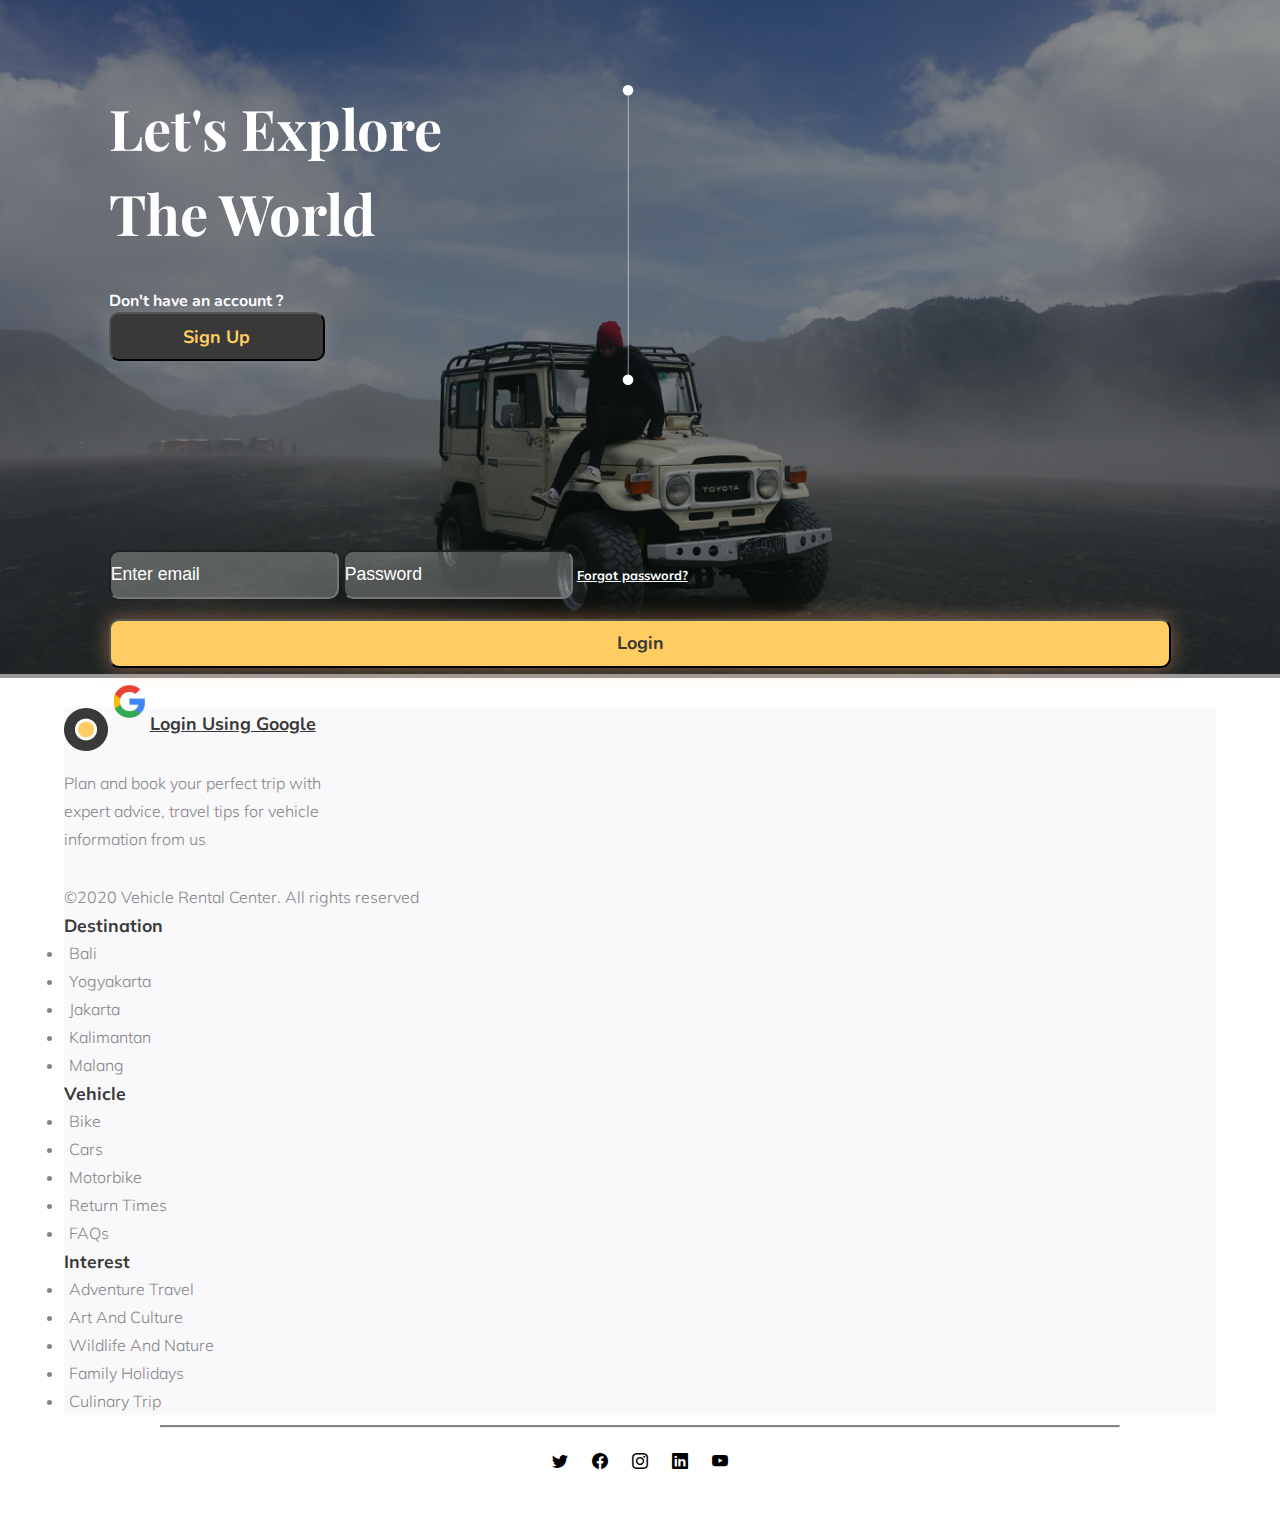
==== commit 65243998: "initial commit" ====
--- a/index.html
+++ b/index.html
@@ -23,8 +23,8 @@
 
         <div class="row justify-content-center wrapper">
             <!-- justify-content-md-center align-items-center -->
-            <div class="col-4 col-sm col-md col-lg left title-header-lg">
-                <h1>Let's Explore <br>The World</h1>
+            <div class="col-4 col-sm col-md col-lg left">
+                <h1 class="title-header-lg">Let's Explore <br>The World</h1>
                 <p class="title-header-sm">Don't have an account ?</p>
                 <button type="button" onclick="location.href='signup.html'" class="btn btn-lg btn-block btn-left">Sign Up</button>
             </div>
@@ -39,7 +39,7 @@
                         <input type="password" class="form-control form-control-md sign-form" id="inputPassword" placeholder="Password">
                         <a class="forgot-password" href="#">Forgot password?</a>
                     </div>
-                    <button type="submit" onclick="location.href='home.html'" class="btn btn-warning btn-md btn-block btn-right yellow-color">Login</button>
+                    <button type="submit" onclick="location.href='/homeAfterLogin.html'" class="btn btn-warning btn-md btn-block btn-right yellow-color">Login</button>
                     <div class="btn-wrapper ">
                         <a class="btn btn-light btn-md btn-block btn-right" href="/home.html">
                             <img src="/src/images/btn-google.png">Login Using Google</a>
@@ -49,42 +49,43 @@
         </div>
 
     </main>
+
     <footer>
-        <div class="container-fluid information ">
-            <div class="row ">
-                <div class="col-5 first-foo ">
-                    <img src="/src/images/dot.png " alt="footer-logo">
-                    <p class="foo-info ">Plan and book your perfect trip with expert advice, travel tips for vehicle information from us</p>
+        <div class="container-fluid information">
+            <div class="row">
+                <div class="col-4 first-foo">
+                    <img src="/src/images/dot.png" alt="footer-logo">
+                    <p class="foo-info">Plan and book your perfect trip with expert advice, travel tips for vehicle information from us</p>
                     <p class="copyright "><span>&#169;</span>2020 Vehicle Rental Center. All rights reserved</p>
                 </div>
-                <div class="col-sm foo-listing ">
-                    <h5 class="card-title ">Destination</h5>
-                    <ul class="list-group ">
-                        <li class="list-group-item ">Bali</li>
-                        <li class="list-group-item ">Yogyakarta</li>
-                        <li class="list-group-item ">Jakarta</li>
-                        <li class="list-group-item ">Kalimantan</li>
-                        <li class="list-group-item ">Malang</li>
+                <div class="col-sm foo-list">
+                    <h5 class="card-title footer-card">Destination</h5>
+                    <ul class="list-group list-group-sm">
+                        <li class="list-group-item">Bali</li>
+                        <li class="list-group-item">Yogyakarta</li>
+                        <li class="list-group-item">Jakarta</li>
+                        <li class="list-group-item">Kalimantan</li>
+                        <li class="list-group-item">Malang</li>
                     </ul>
                 </div>
-                <div class="col-sm foo-listing ">
-                    <h5 class="card-title ">Vehicle</h5>
-                    <ul class="list-group ">
-                        <li class="list-group-item ">Bike</li>
-                        <li class="list-group-item ">Cars</li>
-                        <li class="list-group-item ">Motorbike</li>
-                        <li class="list-group-item ">Return Times</li>
-                        <li class="list-group-item ">FAQs</li>
+                <div class="col-sm foo-list">
+                    <h5 class="card-title footer-card">Vehicle</h5>
+                    <ul class="list-group list-group-sm">
+                        <li class="list-group-item">Bike</li>
+                        <li class="list-group-item">Cars</li>
+                        <li class="list-group-item">Motorbike</li>
+                        <li class="list-group-item">Return Times</li>
+                        <li class="list-group-item">FAQs</li>
                     </ul>
                 </div>
-                <div class="col-sm foo-listing ">
-                    <h5 class="card-title ">Interest</h5>
-                    <ul class="list-group ">
-                        <li class="list-group-item ">Adventure Travel</li>
-                        <li class="list-group-item ">Art And Culture</li>
-                        <li class="list-group-item "> Wildlife And Nature</li>
-                        <li class="list-group-item ">Family Holidays</li>
-                        <li class="list-group-item ">Culinary Trip</li>
+                <div class="col-sm foo-list">
+                    <h5 class="card-title footer-card">Interest</h5>
+                    <ul class="list-group">
+                        <li class="list-group-item">Adventure Travel</li>
+                        <li class="list-group-item">Art And Culture</li>
+                        <li class="list-group-item"> Wildlife And Nature</li>
+                        <li class="list-group-item">Family Holidays</li>
+                        <li class="list-group-item">Culinary Trip</li>
                     </ul>
                 </div>
             </div>
--- a/src/style/style.css
+++ b/src/style/style.css
@@ -19,7 +19,7 @@
     margin: auto auto 30px auto;
     width: 100%;
     position: relative;
-    max-height: 800px;
+    max-height: 850px;
 }
 
 .container-fluid {
@@ -75,20 +75,20 @@
     max-height: 300px;
 }
 
-.title-header-lg h1 {
+.title-header-lg {
     font-family: Playfair Display;
     font-style: normal;
     font-weight: bold;
-    font-size: 2.5em;
     color: #FFFFFF;
-    margin-bottom: 6rem;
+    margin-bottom: 5rem;
+    font-size: 4.5rem;
 }
 
 .title-header-sm {
     font-family: Nunito;
     font-style: normal;
     font-weight: bold;
-    font-size: 0.7em;
+    font-size: 1rem;
     color: #FFFFFF;
 }
 
@@ -97,7 +97,7 @@
     box-shadow: 0px 0px 20px rgba(218, 218, 218, 0.25);
     font-family: Nunito;
     font-style: normal;
-    font-size: 1.5em;
+    font-size: 1.5rem;
     line-height: auto;
     font-weight: bold;
     color: #FFCD61;
@@ -114,17 +114,10 @@
     width: 100%;
 }
 
-.right-signup {
-    height: auto;
-    margin: 40px auto;
-    width: 100%;
-}
-
 .form-group-index {
     color: white;
     font-family: Nunito;
     font-style: normal;
-    font-weight: normal;
     margin: 15px auto 30px auto;
     float: left;
     height: auto;
@@ -135,14 +128,14 @@
     color: white;
     height: 79px;
     text-decoration: none;
-    font-size: 1.5em;
+    font-size: 1.5rem;
 }
 
 .forgot-password {
     font-family: Mulish;
     font-style: normal;
     font-weight: bold;
-    font-size: 1.125em;
+    font-size: 1.1rem;
     line-height: 28px;
     text-decoration-line: underline;
     color: #FFFFFF;
@@ -172,12 +165,12 @@
     width: 100%;
     height: 79px;
     font-family: Nunito;
-    font-style: normal;
-    font-weight: bolder;
-    font-size: 1.5em;
-    line-height: 33px;
     color: #393939;
     margin: 15px auto;
+    font-style: normal;
+    font-size: 1.5rem;
+    line-height: auto;
+    font-weight: bold;
 }
 
 .btn-wrapper a img {
@@ -195,13 +188,14 @@
     font-family: Mulish;
     font-style: normal;
     font-weight: 300;
-    font-size: 1.125em;
+    font-size: 1rem;
     line-height: 38px;
     color: #848484;
 }
 
 .first-foo {
-    height: 233px;
+    max-height: 233px;
+    margin: auto;
 }
 
 .first-foo img {
@@ -210,34 +204,31 @@
 
 .foo-info {
     margin-bottom: 70px;
-    max-width: 309px
+    width: 309px
 }
 
 .card-title img {
     width: 44px;
-    height: 42.9px;
-    margin-bottom: 25px;
-}
-
-.card-title {
+    height: 44px;
+}
+
+.footer-card {
     font-family: Mulish;
     font-style: normal;
     font-weight: bold;
-    font-size: 1.18em;
-    line-height: 60px;
+    font-size: 1.1rem;
     color: #393939;
-    mix-blend-mode: normal;
 }
 
 .list-group-item {
     border: none;
-    padding: 5px;
-    font-family: Mulish;
-    font-style: normal;
-    font-weight: 300;
-    font-size: 1.125em;
-    line-height: 38px;
+    padding: 0 5px;
     color: #848484;
+}
+
+.foo-list {
+    height: auto;
+    margin-bottom: auto;
 }
 
 footer {
@@ -253,6 +244,8 @@
     display: inline-block;
     color: black;
     text-align: center;
+    bottom: 0;
+    left: 0;
 }
 
 .footer-bottom hr {
@@ -297,11 +290,14 @@
     font-family: Nunito;
     font-style: normal;
     font-weight: normal;
-    font-size: 1em;
-    line-height: 1.2em;
+    font-size: 1rem;
+    line-height: auto;
     color: #202336;
     margin-right: 10px;
     margin-bottom: 5px;
+    justify-content: center;
+    align-items: center;
+    text-align: center
     /* btn margin nottom 789px */
 }
 
@@ -370,7 +366,7 @@
     height: 52px;
     text-align: left;
     font-weight: bolder;
-    font-size: 1.2em;
+    font-size: 1.2rem;
     /* line-height: 2em; */
 }
 
@@ -391,7 +387,7 @@
     font-family: Nunito;
     font-style: normal;
     font-weight: bolder;
-    font-size: 1.2em;
+    font-size: 1.2rem;
     /* line-height: 2.5em; */
     margin-top: 47px;
 }
@@ -408,7 +404,7 @@
     font-family: Nunito;
     font-style: normal;
     font-weight: normal;
-    font-size: 1.1em;
+    font-size: 1rem;
     align-items: center;
     color: #FB8F1D;
     margin-top: 2%;
@@ -434,7 +430,7 @@
     margin: 15px auto;
 }
 
-.vehicle-card .card-body {
+.vehicle-card .view-popular-card {
     margin: auto;
     position: absolute;
     bottom: 0px;
@@ -445,7 +441,7 @@
     padding: auto auto 0 auto;
 }
 
-.vehicle-card .card-body p {
+.vehicle-card .view-popular-card p {
     border: none;
     font-family: Nunito;
     font-style: normal;
@@ -487,20 +483,30 @@
     background: #FFFFFF;
     border-radius: 16px 0px 0px 0px;
     margin: auto;
-}
-
-.testimonial-button .btn {
+    border: none !important;
+}
+
+.prev-testimonial-button {
+    border-radius: 16px 0px 0px 0px;
     border: none;
     margin: auto;
     width: 60px;
     height: 60px;
 }
 
+.next-testimonial-button {
+    border-radius: 16px 0px 0px 0px;
+    border: none;
+    margin: auto;
+    width: 60px;
+    height: 60px;
+}
+
 .testimonial-icon {
     width: 1em;
 }
 
-.card-img-top {
+.view-popular-image {
     width: 261px;
     border-radius: 8px;
     height: 337px;
@@ -511,7 +517,7 @@
     font-family: Playfair Display;
     font-style: normal;
     font-weight: bold;
-    font-size: 2.2em;
+    font-size: 2rem;
     text-align: left;
     color: #000000;
 }
@@ -554,7 +560,7 @@
     font-family: Mulish;
     font-style: normal;
     font-weight: normal;
-    font-size: 1.5em;
+    font-size: 1.5rem;
     line-height: 36px;
     color: #393939;
 }
@@ -584,7 +590,7 @@
     font-family: Playfair Display;
     font-style: normal;
     font-weight: bold;
-    font-size: 3em;
+    font-size: 3rem;
     color: #000000;
 }
 
@@ -592,7 +598,7 @@
     font-family: Nunito;
     font-style: normal;
     font-weight: bold;
-    font-size: 1em;
+    font-size: 1rem;
     align-items: center;
     text-align: center;
     color: #B8BECD;
@@ -664,7 +670,7 @@
     font-family: Playfair Display;
     font-style: normal;
     font-weight: 900;
-    font-size: 3em;
+    font-size: 3rem;
     align-items: center;
     color: #042521;
 }
@@ -678,7 +684,7 @@
     font-family: Playfair Display;
     font-style: normal;
     font-weight: normal;
-    font-size: 2.2em;
+    font-size: 2rem;
     align-items: center;
     color: #393939;
     margin: 10px auto;
@@ -689,7 +695,7 @@
     font-family: Nunito;
     font-style: normal;
     font-weight: bold;
-    font-size: 1.5em;
+    font-size: 1.5rem;
     align-items: center;
     color: #087E0D;
 }
@@ -698,7 +704,7 @@
     font-family: Nunito;
     font-style: normal;
     font-weight: 300;
-    font-size: 1.5em;
+    font-size: 1.5rem;
     align-items: center;
     color: #9B0A0A;
 }
@@ -707,7 +713,7 @@
     font-family: Nunito;
     font-style: normal;
     font-weight: 300;
-    font-size: 1.5em;
+    font-size: 1.5rem;
     align-items: center;
     color: #393939;
 }
@@ -721,9 +727,10 @@
     font-family: Playfair Display;
     font-style: normal;
     font-weight: 900;
-    font-size: 2.2em;
+    font-size: 2rem;
     text-align: right;
     color: #000000;
+    margin: 20px auto;
 }
 
 .btn-detail-bottom {
@@ -734,7 +741,7 @@
     font-family: Nunito;
     font-style: normal;
     font-weight: bold;
-    font-size: 2.2em;
+    font-size: 2rem;
     align-items: center;
 }
 
@@ -743,7 +750,7 @@
     box-shadow: 0px 0px 20px rgba(218, 218, 218, 0.25);
     font-family: Nunito;
     font-style: normal;
-    font-size: 1.5em;
+    font-size: 1.5rem;
     font-weight: bold;
     color: #FFCD61;
     width: 100%;
@@ -759,8 +766,7 @@
     font-family: Nunito;
     font-style: normal;
     font-weight: bolder;
-    font-size: 1.5em;
-    line-height: 33px;
+    font-size: 1.5rem;
     color: #393939;
     margin: 10px auto;
 }
@@ -771,12 +777,57 @@
     box-shadow: 0px 0px 20px rgba(218, 218, 218, 0.25);
     font-family: Nunito;
     font-style: normal;
-    font-size: 1.5em;
+    font-size: 1.5rem;
     font-weight: bold;
     color: #FFCD61;
-    width: 50%;
+    width: 100%;
     margin: 10px auto;
     border-radius: 10px;
+}
+
+.qty-box {
+    width: 100%;
+    height: 100;
+    border: none;
+}
+
+.plus-qty {
+    border-radius: 10px;
+    width: 100px;
+    height: 50px;
+    font-family: Nunito;
+    font-style: normal;
+    font-weight: bolder;
+    font-size: 1.5rem;
+    line-height: 33px;
+    color: #393939;
+    margin: 10px auto;
+}
+
+.min-qty {
+    border-radius: 10px;
+    width: 100px;
+    height: 50px;
+    font-family: Nunito;
+    font-style: normal;
+    font-weight: bolder;
+    font-size: 2rem;
+    line-height: 33px;
+    color: #393939;
+    background-color: rgba(166, 166, 173, 0.2);
+    margin: 10px auto;
+}
+
+.text-qty {
+    width: 100px;
+    height: 50px;
+    border: none;
+    font-family: Nunito;
+    font-style: normal;
+    font-weight: 900;
+    font-size: 1.5rem;
+    text-align: center;
+    margin-top: 15px;
 }
 
 .profile-section {
@@ -789,6 +840,12 @@
     margin: auto;
     align-items: center;
     text-align: center;
+}
+
+.profile-picture {
+    border: none;
+    margin: auto;
+    width: 200px;
 }
 
 .profile-pic {
@@ -798,6 +855,7 @@
     width: 200px;
     object-fit: cover;
     margin: auto;
+    position: relative;
 }
 
 .btn-edit-profile {
@@ -806,13 +864,16 @@
     height: 40px;
     object-fit: cover;
     margin: auto;
+    position: absolute;
+    top: 150px;
+    right: 42%;
 }
 
 .profile-text {
     font-family: Nunito;
     font-style: normal;
     font-weight: bold;
-    font-size: 0.8em;
+    font-size: 0.8rem;
     align-items: center;
     text-align: center;
     color: #B8BECD;
@@ -826,15 +887,34 @@
     width: 100px;
 }
 
+.profile-wrapper {
+    width: 80%;
+}
+
 .profile-input {
     margin-right: 20px;
     font-family: Nunito;
     font-style: normal;
     font-weight: normal;
-    font-size: 0.8em;
+    font-size: 1.2rem;
     height: auto;
     color: #9F9F9F;
     border-bottom: 1px solid black;
+    padding: auto;
+    margin: 20px auto 35px auto;
+}
+
+.profile-input-Identify {
+    margin-left: 0;
+}
+
+.profile-title-heading {
+    font-family: Nunito;
+    font-style: normal;
+    font-weight: 900;
+    font-size: 1.7rem;
+    color: #4F5665;
+    margin: 55px auto 10px auto;
 }
 
 .profile-input input {
@@ -846,10 +926,10 @@
     box-shadow: 0px 0px 20px rgba(218, 218, 218, 0.25);
     font-family: Nunito;
     font-style: normal;
-    font-size: 1.5em;
+    font-size: 1.2rem;
     font-weight: bold;
     color: #FFCD61;
-    width: 100%;
+    width: 75%;
     height: 49px;
     margin: 10px auto;
     border-radius: 10px;
@@ -857,12 +937,12 @@
 
 .profile-password {
     border-radius: 10px;
-    width: 100%;
+    width: 75%;
     height: 49px;
     font-family: Nunito;
     font-style: normal;
     font-weight: bolder;
-    font-size: 1.5em;
+    font-size: 1.2rem;
     line-height: 33px;
     color: #393939;
     margin: 10px auto;
@@ -874,25 +954,25 @@
     box-shadow: 0px 0px 20px rgba(218, 218, 218, 0.25);
     font-family: Nunito;
     font-style: normal;
-    font-size: 1.5em;
+    font-size: 1.2rem;
     font-weight: bold;
     background: rgba(203, 203, 212, 0.27);
-    width: 50%;
+    width: 75%;
     margin: 10px auto;
     border-radius: 10px;
 }
 
 .btn-profile-bottom {
-    width: 75%;
+    width: 80%;
     margin: 25px auto;
-}
-
-.profile-title-heading {
-    font-family: Nunito;
-    font-style: normal;
-    font-weight: 900;
-    font-size: 1.5em;
-    color: #4F5665;
+    height: auto;
+    align-items: center;
+    text-align: center;
+}
+
+.identify-input {
+    margin: 0 auto 55px auto;
+    width: 100%;
 }
 
 
@@ -904,113 +984,796 @@
 }
 
 
-/* btn count */
-
-.qty .count {
-    color: #000;
-    display: inline-block;
-    font-size: 1.6em;
-    font-weight: 700;
-    padding: 0 2px;
-    width: 75px;
+/* home */
+
+.profile-btn-picture {
+    padding: 0;
+    margin: auto;
+    align-items: center;
+    justify-content: center;
+    display: flex;
+    top: 0;
     text-align: center;
 }
 
-.qty .plus {
-    cursor: pointer;
-    display: inline-block;
-    color: black;
-    width: 70px;
-    height: 70px;
-    font: 1.8em/1 Arial, sans-serif;
+.btn-message-profile {
+    padding: 0;
+    margin: auto;
+    align-items: center;
+    justify-content: center;
+    display: flex;
+    top: 0;
     text-align: center;
-    border-radius: 10px;
-}
-
-.qty .minus {
-    cursor: pointer;
-    display: inline-block;
-    color: black;
-    width: 70px;
-    height: 70px;
-    font: 1.8em/1 Arial, sans-serif;
-    text-align: center;
-    border-radius: 10px;
-    background-clip: padding-box;
-}
-
-.qty {
-    text-align: center;
-    width: 100%;
-    display: grid;
-    grid-template-columns: auto auto;
+    width: 40px;
+    height: 40px;
+}
+
+.profile-btn-image {
+    width: 40px;
+    height: 40px;
+    border-radius: 50%;
+    padding: 0;
+    margin: auto;
     align-items: center;
-}
-
-.minus:hover {
-    background-color: #f3f3f3 !important;
-}
-
-.plus:hover {
-    background-color: #FFCD61 !important;
-}
-
-
-/* home */
-
-.profile-btn-image {
-    width: 50px;
-    height: 50px;
-    border-radius: 50%;
-}
-
-@media only screen and (min-width:300px) and (max-width:786px) {
-    .relative-header {
-        height: 650px;
+    justify-content: center;
+    display: flex;
+    top: 0;
+}
+
+.radio-btn-styling {
+    margin: 10px 70px;
+}
+
+.radio-yellow [type="radio"]:checked+label:after {
+    border-color: #FFCD61;
+    background-color: #FFCD61;
+}
+
+@media only screen and (max-width:1280px) {
+    .title-header-lg {
+        font-size: 3.5rem;
+        line-height: 85px;
+        margin-bottom: 35px;
+    }
+    .main-child {
+        top: 20px;
+        height: 80%;
+    }
+    .wrapper {
+        height: 400px;
+        margin: 0 auto;
+        padding: 25px auto;
+    }
+    .dot-svg {
+        height: 350px;
+        margin-top: 50px;
+    }
+    .dot-svg img {
+        width: 35%;
+        height: 300px;
+        margin: 0;
+        padding: 0;
+        align-items: none;
+    }
+    .left {
+        margin: 0;
+        float: left;
+    }
+    .profile-save {
+        font-size: 1.125rem;
+        width: 65%;
+        height: 49px;
+        line-height: auto;
+    }
+    .profile-password {
+        font-size: 1.125rem;
+        width: 65%;
+        height: 49px;
+        line-height: auto;
+    }
+    .btn-cancel {
+        font-size: 1.125rem;
+        width: 65%;
+        height: 49px;
+        line-height: auto;
+    }
+    .btn-left {
+        font-size: 1.125rem;
+        width: 65%;
+        height: 49px;
+        line-height: auto;
+    }
+    .right {
+        margin-top: 100px;
+    }
+    .form-group-index {
+        margin: auto;
+    }
+    .form-group-index input {
+        height: 49px;
+        font-size: 1.1rem;
+        line-height: 1.2em;
+    }
+    .forgot-password {
+        font-size: 0.8rem;
+        margin-bottom: 10px;
+    }
+    .btn-right {
+        margin: 5px auto;
+        height: 49px;
+        font-size: 1.125rem;
+        line-height: 1.2em;
+    }
+    .btn-wrapper a img {
+        margin: 12px 5px;
+        max-width: 5%;
+    }
+    .information {
+        width: 90%;
+        height: auto;
+        line-height: 28px;
+    }
+    .foo-info {
         margin-bottom: 30px;
+        height: auto;
+        width: 275px;
+    }
+}
+
+@media only screen and (max-width:1024px) {
+    .banner-content {
+        height: 542px;
+    }
+    .bg-pass-home {
+        width: 100%;
+        height: 100%;
+        position: absolute;
+        top: 0;
+        background: rgba(0, 0, 0, 0.4);
+        padding-top: 20px;
+        padding-left: 90px;
+    }
+    .btn-dropdown-group {
+        margin-right: 10px;
+        width: 200px;
+        height: 48px;
+        font-size: 1rem;
+    }
+    .btn-explore {
+        width: 170px;
+        height: 50px;
+        font-size: 1rem;
+        margin-top: 27px;
+    }
+    .popular-section {
+        height: 422px;
+        font-size: 1rem;
+    }
+    .testimonial-rate-info {
+        font-size: 1rem;
+        line-height: 26px;
+    }
+    .testimonial-rate-info img {
+        width: 57%;
+        margin-bottom: 15px;
+    }
+    .testimonial-rate-info h5 {
+        font-size: 1rem;
+    }
+    .testimonial-rate-info h6 {
+        font-size: 0.8rem;
+    }
+    .testimonial-picture {
+        width: 284px;
+        height: 391px;
+    }
+    .testimonial-rate-image {
+        width: 285px;
+        height: 392px;
+        position: relative;
+        padding: 0;
+        margin: auto;
+    }
+    /* ghome */
+    .popular-section-view {
+        width: 85%;
+        margin: auto auto 20px auto;
+    }
+    .popular-section-view h1 {
+        font-size: 2rem;
+        margin-bottom: 20px;
+    }
+    .popular-section-view p {
+        font-size: 1rem;
+    }
+    .vehicle-card {
+        height: 230px;
+        width: 330px;
+        align-items: center;
+    }
+    .view-popular-image {
+        width: 170px;
+        height: 370px;
+    }
+    .vehicle-card .view-popular-card {
+        left: 0;
+        width: 125px;
+        height: 50px;
+    }
+    .vehicle-card .view-popular-card p {
+        font-size: 0.7rem;
+    }
+    /* veiw */
+    /* poopular */
+    .vehicle-detail-title {
+        font-size: 2rem;
+    }
+    .city {
+        font-size: 1.5rem;
+    }
+    .status-vehicle {
+        font-size: 1rem;
+    }
+    .payment-info {
+        font-size: 1rem;
+    }
+    .vehicle-info-detail {
+        font-size: 1rem;
+    }
+    .price h4 {
+        font-size: 1.3rem;
+    }
+    .btn-chatAdmin {
+        font-size: 1.125rem;
+        width: 100%;
+        height: 49px;
+        line-height: auto;
+    }
+    .btn-reservation {
+        font-size: 1.125rem;
+        width: 100%;
+        height: 49px;
+        line-height: auto;
+    }
+    .btn-liked {
+        font-size: 1.125rem;
+        width: 100%;
+        height: 49px;
+        line-height: auto;
+    }
+    /*next page */
+    .profile-input {
+        margin: 15px auto 15px 10px;
+        font-size: 1rem;
+    }
+    .profile-title-heading {
+        font-size: 1.5rem;
+        margin: 30px auto 0 auto;
+    }
+    .profile-pic {
+        position: relative;
+    }
+    .btn-edit-profile {
+        position: absolute;
+        top: 150px;
+        left: 450px
+    }
+    .title-header-lg {
+        font-size: 3.5rem;
+        line-height: 85px;
+        margin-bottom: 35px;
+    }
+    .main-child {
+        top: 20px;
+        height: 80%;
+    }
+    .wrapper {
+        height: 400px;
+        margin: 0 auto;
+        padding: 25px auto;
+    }
+    .dot-svg {
+        height: 350px;
+        margin-top: 50px;
+    }
+    .dot-svg img {
+        width: 35%;
+        height: 300px;
+        margin: 0;
+        padding: 0;
+        align-items: none;
+    }
+    .left {
+        margin: 0;
+        float: left;
+    }
+    .btn-left {
+        font-size: 1.125rem;
+        width: 65%;
+        height: 49px;
+        line-height: auto;
+    }
+    .profile-save {
+        font-size: 1.125rem;
+        width: 100%;
+        height: 49px;
+        line-height: auto;
+    }
+    .profile-password {
+        font-size: 1.125rem;
+        width: 100%;
+        height: 49px;
+        line-height: auto;
+    }
+    .btn-cancel {
+        font-size: 1.125rem;
+        width: 100%;
+        height: 49px;
+        line-height: auto;
+    }
+    .right {
+        margin-top: 100px;
+    }
+    .form-group-index {
+        margin: auto;
+    }
+    .form-group-index input {
+        height: 49px;
+        font-size: 1.1rem;
+        line-height: 1.2em;
+    }
+    .forgot-password {
+        font-size: 0.8rem;
+        margin-bottom: 10px;
+    }
+    .btn-right {
+        margin: 5px auto;
+        height: 49px;
+        font-size: 1.125rem;
+        line-height: 1.2em;
+    }
+    .btn-wrapper a img {
+        margin: 12px 5px;
+        max-width: 5%;
+    }
+    .information {
+        width: 90%;
+        height: auto;
+        line-height: 28px;
+    }
+    .foo-info {
+        margin-bottom: 30px;
+        height: auto;
+        width: 275px;
+    }
+}
+
+@media only screen and (max-width:900px) {
+    /* view */
+    .title-header-lg {
+        font-size: 2.6rem;
+        line-height: 55px;
+        margin-bottom: 45px;
+    }
+    .title-header-sm {
+        font-size: 0.8rem;
+        margin-bottom: 5px;
+    }
+    .main-child {
+        top: 20px;
+        height: 59%;
+    }
+    .wrapper {
+        height: 350px;
+        margin: 0 auto;
+        padding: 25px auto;
+    }
+    .dot-svg img {
+        width: 35%;
+        height: 62%;
+        margin: 0;
+        padding: 0;
+        align-items: none;
+    }
+    .left {
+        margin-top: 17px;
+        float: left;
+    }
+    .btn-left {
+        font-size: 1rem;
+        width: 75%;
+        height: 45px;
+        line-height: auto;
+    }
+    .profile-save {
+        font-size: 1rem;
+        width: 75%;
+        height: 45px;
+        line-height: auto;
+    }
+    .profile-password {
+        font-size: 1rem;
+        width: 75%;
+        height: 45px;
+        line-height: auto;
+    }
+    .btn-cancel {
+        font-size: 1rem;
+        width: 75%;
+        height: 45px;
+        line-height: auto;
+    }
+    .right {
+        margin-top: 0;
+    }
+    .form-group-index {
+        margin: auto;
+    }
+    .form-group-index input {
+        height: 45px;
+        font-size: 1rem;
+    }
+    .forgot-password {
+        font-size: 0.8rem;
+        margin-bottom: 10px;
+    }
+    .btn-right {
+        margin: 5px auto;
+        height: 45px;
+        font-size: 1rem;
+    }
+    .btn-wrapper a img {
+        margin-top: 9px;
+        max-width: 6%;
+        margin-left: 7px;
+    }
+    .information {
+        line-height: 28px;
+        font-size: 0.8rem;
+    }
+    .foo-info {
+        margin-bottom: 10px;
+        width: 210px;
+    }
+    .foo-list {
+        margin-top: 35px;
+        width: 150px;
+    }
+    .footer-bottom {
+        margin-top: 30px;
+    }
+}
+
+@media only screen and (max-width:768px) {
+    .banner-content {
+        height: 542px;
+    }
+    .bg-pass-home {
+        padding-top: 20px;
+        padding-left: 90px;
+    }
+    .btn-dropdown-group {
+        margin-right: 5px;
+        width: 170px;
+        height: 40px;
+        font-size: 1rem;
+    }
+    .btn-explore {
+        width: 170px;
+        height: 40px;
+        font-size: 1rem;
+        margin-top: 17px;
+    }
+    .popular-section {
+        height: 1422px;
+        font-size: 1rem;
+    }
+    .vehicle-card-home {
+        height: 198px;
+        width: 152px;
+        align-items: center;
+    }
+    .testimonial-rate-info {
+        font-size: 1rem;
+        line-height: 26px;
+    }
+    .testimonial-rate-info img {
+        width: 57%;
+        margin-bottom: 15px;
+    }
+    .testimonial-rate-info h5 {
+        font-size: 1rem;
+    }
+    .testimonial-rate-info h6 {
+        font-size: 0.8rem;
+    }
+    .testimonial-picture {
+        width: 284px;
+        height: 391px;
+    }
+    .testimonial-rate-image {
+        width: 285px;
+        height: 392px;
+        position: relative;
+        padding: 0;
+        margin: auto;
+    }
+    /* ///////////////////// */
+    /* home */
+    .testimonial-row-wrapper {
+        width: 90%;
+        margin: auto;
+    }
+    .popular-section-view {
+        width: 85%;
+        margin: auto auto 20px auto;
+    }
+    .popular-section-view h1 {
+        font-size: 1.5rem;
+    }
+    .popular-section-view p {
+        font-size: 0.8rem;
+    }
+    .vehicle-card {
+        height: 200px;
+        width: 300px;
+        align-items: center;
+    }
+    .view-popular-image {
+        width: 150px;
+        height: 350px;
+    }
+    .vehicle-card .view-popular-card {
+        width: 100px;
+        height: 50px;
+    }
+    .vehicle-card .view-popular-card p {
+        font-size: 0.7rem;
+    }
+    /* vewi */
+    .vehicle-detail-title {
+        font-size: 2rem;
+    }
+    .city {
+        font-size: 1.5rem;
+    }
+    .status-vehicle {
+        font-size: 1rem;
+    }
+    .payment-info {
+        font-size: 1rem;
+    }
+    .vehicle-info-detail {
+        font-size: 1rem;
+    }
+    .price h4 {
+        font-size: 1.3rem;
+    }
+    .btn-chatAdmin {
+        font-size: 1rem;
+        width: 100%;
+        height: 45px;
+        line-height: auto;
+    }
+    .btn-reservation {
+        font-size: 1rem;
+        width: 100%;
+        height: 45px;
+        line-height: auto;
+    }
+    .btn-liked {
+        font-size: 1rem;
+        width: 100px;
+        height: 45px;
+        line-height: auto;
+    }
+    /*next page */
+    .profile-input {
+        margin: 15px auto 15px 10px;
+        font-size: 0.8rem;
+    }
+    .profile-title-heading {
+        font-size: 1.2rem;
+        margin: 30px auto 0 auto;
+    }
+    .profile-pic {
+        position: relative;
+    }
+    .btn-edit-profile {
+        position: absolute;
+        top: 150px;
+        left: 350px
+    }
+    .title-header-lg {
+        font-size: 2.6rem;
+        line-height: 55px;
+        margin-bottom: 45px;
+    }
+    .title-header-sm {
+        font-size: 0.8rem;
+        margin-bottom: 5px;
+    }
+    .main-child {
+        top: 20px;
+        height: 59%;
+    }
+    .wrapper {
+        height: 350px;
+        margin: 0 auto;
+        padding: 25px auto;
+    }
+    .dot-svg img {
+        width: 35%;
+        height: 62%;
+        margin: 0;
+        padding: 0;
+        align-items: none;
+    }
+    .left {
+        margin-top: 17px;
+        float: left;
+    }
+    .btn-left {
+        font-size: 1rem;
+        width: 75%;
+        height: 45px;
+        line-height: auto;
+    }
+    .profile-save {
+        font-size: 1rem;
+        width: 100%;
+        height: 45px;
+        line-height: auto;
+    }
+    .profile-password {
+        font-size: 1rem;
+        width: 100%;
+        height: 45px;
+        line-height: auto;
+    }
+    .btn-cancel {
+        font-size: 1rem;
+        width: 100%;
+        height: 45px;
+        line-height: auto;
+    }
+    .right {
+        margin-top: 0;
+    }
+    .form-group-index {
+        margin: auto;
+    }
+    .form-group-index input {
+        height: 45px;
+        font-size: 1rem;
+    }
+    .forgot-password {
+        font-size: 0.8rem;
+        margin-bottom: 10px;
+    }
+    .btn-right {
+        margin: 5px auto;
+        height: 45px;
+        font-size: 1rem;
+    }
+    .btn-wrapper a img {
+        margin-top: 9px;
+        max-width: 6%;
+        margin-left: 7px;
+    }
+    .information {
+        line-height: 28px;
+        font-size: 0.8rem;
+    }
+    .foo-info {
+        margin-bottom: 10px;
+        width: 210px;
+    }
+    .foo-list {
+        margin-top: 35px;
+        width: 150px;
+    }
+    .footer-bottom {
+        margin-top: 30px;
+    }
+}
+
+@media only screen and (max-width:560px) {
+    .popular-section-view {
+        width: 85%;
+        margin: auto auto 20px auto;
+    }
+    .popular-section-view h1 {
+        font-size: 1.5rem;
+    }
+    .popular-section-view p {
+        font-size: 0.8rem;
+    }
+    .vehicle-card {
+        height: 200px;
+        width: 300px;
+        align-items: center;
+    }
+    .view-popular-image {
+        width: 150px;
+        height: 350px;
+    }
+    .vehicle-card .view-popular-card {
+        width: 100px;
+        height: 50px;
+        left: 20%;
+    }
+    .vehicle-card .view-popular-card p {
+        font-size: 0.7rem;
+    }
+    /* popoular img */
+    .btn-detail-bottom {
+        margin: auto;
+        width: 100%;
+        text-align: center;
+    }
+    .vehicle-detail-title {
+        font-size: 2rem;
+    }
+    .city {
+        font-size: 1.5rem;
+    }
+    .status-vehicle {
+        font-size: 1rem;
+    }
+    .payment-info {
+        font-size: 1rem;
+    }
+    .vehicle-info-detail {
+        font-size: 1rem;
+    }
+    .price h4 {
+        font-size: 1.3rem;
+    }
+    /*next page */
+    .profile-input {
+        margin: 15px auto 15px 10px;
+        font-size: 0.8rem;
+    }
+    .profile-title-heading {
+        font-size: 1.2rem;
+    }
+    .profile-pic {
+        position: relative;
+    }
+    .btn-edit-profile {
+        position: absolute;
+        top: 140px;
+        left: 60%;
     }
     .img-fluid {
         width: 100%;
         height: 100%;
         object-fit: cover;
     }
-    .bg-pass {
-        width: 100%;
-        height: 100%;
-    }
     .main-child {
         width: 100%;
         height: auto;
-        padding: auto;
-        margin: 0;
-        top: 0;
-        left: 0;
         align-items: center;
         text-align: center;
     }
     .dot-svg {
-        height: 168px;
+        height: 130px;
         min-width: 300px;
         margin: auto;
+    }
+    .dot-svg img {
+        height: 80%;
+        width: 100%;
+        margin: 20px auto auto auto;
         padding: auto;
-        display: flex;
-        align-items: center;
-        justify-content: center;
-    }
-    .dot-svg img {
-        /* transform: rotate(90deg); */
-        height: 100px;
-        width: 100%;
-        margin: auto;
-        padding: auto;
     }
     .wrapper {
-        width: 75%;
         height: auto;
         margin: 15px auto;
     }
     .sm-dev {
-        height: 650px;
+        height: 700px;
     }
     .left {
         min-width: 300px;
@@ -1019,38 +1782,70 @@
         padding: auto;
     }
     .btn {
-        font-size: 0.7em;
+        font-size: 0.7rem;
         padding: auto;
         margin-top: 10px;
     }
-    .left h1 {
-        font-size: 1.9em;
-        line-height: 30px;
-        margin-bottom: 25px;
-    }
-    .left p {
-        font-size: 0.8em;
-        line-height: 23px;
-        margin-bottom: 0;
-    }
     .btn-left {
-        font-size: 0.8em;
+        font-size: 0.8rem;
         padding: auto;
         width: 200px;
         height: 39px;
+        margin: 0 auto;
+    }
+    .btn-profile-bottom {
+        width: 100%;
+        margin: 25px auto;
+    }
+    .profile-save {
+        font-size: 0.8rem;
+        padding: auto;
+        width: 150px;
+        height: 39px;
+        margin: 10px auto;
+    }
+    .profile-password {
+        font-size: 0.8rem;
+        padding: auto;
+        width: 150px;
+        height: 39px;
+        margin: 10px auto;
+    }
+    .btn-cancel {
+        font-size: 0.8rem;
+        padding: auto;
+        width: 150px;
+        height: 39px;
+        margin: 10px auto;
+    }
+    .btn-chatAdmin {
+        font-size: 0.8rem;
+        padding: auto;
+        width: 150px;
+        height: 39px;
+        margin: 10px auto;
+    }
+    .btn-reservation {
+        font-size: 0.8rem;
+        padding: auto;
+        width: 150px;
+        height: 39px;
+        margin: 10px auto;
+    }
+    .btn-liked {
+        font-size: 0.8rem;
+        padding: auto;
+        width: 150px;
+        height: 39px;
+        margin: 10px auto;
     }
     .right {
         min-width: 300px;
         height: auto;
-        margin: auto;
-    }
-    .right-signup {
-        min-width: 300px;
-        height: auto;
-        margin: auto;
+        margin: 0 auto;
     }
     .btn-right {
-        font-size: 0.8em;
+        font-size: 0.8rem;
         line-height: 0;
         width: 250px;
         height: 39px;
@@ -1065,13 +1860,11 @@
     .form-group-index input {
         width: 250px;
         height: 39px;
-        font-size: 0.7em;
+        font-size: 0.8rem;
         line-height: 13px;
     }
     .forgot-password {
         font-size: 0.7em;
-        line-height: 13px;
-        height: 15px;
         width: 250px;
         padding: auto;
         margin: auto;
@@ -1092,130 +1885,33 @@
         width: 25px;
     }
     .information {
+        width: 80%;
+        height: auto;
+        font-size: 0.8rem;
+    }
+    .first-foo {
+        margin-top: 10px;
+        margin-bottom: 20px;
+        width: 100%;
+        font-size: 0.8rem;
+        padding-bottom: 0;
+    }
+    .foo-list {
+        font-size: 0.8rem;
+        height: auto;
+    }
+    .foo-info {
         width: 90%;
-        height: auto;
-        font-size: 0.7em;
-        line-height: 12px;
-    }
-    .col-first-foo {
-        height: auto;
-        margin-top: 10px;
-        margin-bottom: 0;
-    }
-    .foo-info {
-        margin-bottom: 20px;
-    }
-    .card-title {
-        font-size: 0.8em;
-        line-height: 10px;
+        margin-bottom: 10px;
+    }
+    .foo-list {
+        height: 200px;
+        margin-top: 15px;
+        width: 100%;
     }
     .list-group-item {
-        padding: 5px;
-        font-size: 0.7em;
-        line-height: 10px;
-    }
-    .footer-bottom {
-        height: 12px;
-    }
-    .foo-listing {
-        margin: 5px auto;
-    }
-    .card-title img {
-        width: 22px;
-        height: 22px;
-    }
-}
-
-@media only screen and (min-width:787px) and (max-width:1024px) {
-    .main-child {
-        height: 600px;
-        top: 20px;
-    }
-    .wrapper {
-        height: 450px;
-        margin: 0 auto;
-        padding: 25px auto;
-    }
-    .dot-svg img {
-        width: 35%;
-        height: 55%;
-        margin: 0;
-        padding: 0;
-        align-items: none;
-    }
-    .left {
-        margin: 0;
-        float: left;
-    }
-    .left h1 {
-        font-size: 2.3em;
-        line-height: 45px;
-        margin-bottom: 30px;
-    }
-    .left p {
-        font-size: 0.8em;
-        line-height: 1.125em;
-    }
-    .btn-left {
-        font-size: 1em;
-        width: 85%;
-        height: 40px;
-        line-height: auto;
-    }
-    .right {
-        margin-top: 20px;
-    }
-    .right-signup {
-        margin-top: 20px;
-    }
-    .form-group-index {
-        margin: auto;
-    }
-    .form-group-index input {
-        height: 49px;
-        font-size: 1.125em;
-        line-height: 1.2em;
-    }
-    .forgot-password {
-        font-size: 0.7em;
-        line-height: 10px;
-        margin-bottom: 10px;
-    }
-    .btn-right {
-        margin: 5px auto;
-        height: 49px;
-        font-size: 1.125em;
-        line-height: 1.2em;
-    }
-    .btn-wrapper a img {
-        margin: 12px 5px;
-        max-width: 5%;
-    }
-    /* footer */
-    .information {
-        width: 90%;
-        height: 390px;
-        font-size: 1.125em;
-        line-height: 38px;
-    }
-    .col_first-foo {
-        height: 233px;
-    }
-    .foo-info {
-        margin-bottom: 30px;
-    }
-    .card-title img {
-        width: 44px;
-        height: 42.9px;
-    }
-    .card-title {
-        font-size: 1.18em;
-        line-height: 60px;
-    }
-    .list-group-item {
-        font-size: 0.8em;
-        line-height: 28px;
-        color: #848484;
+        margin-bottom: 5px;
+        font-size: 0.8rem;
     }
     .footer-bottom {
         width: 100%;
@@ -1225,6 +1921,7 @@
         width: 75%;
         margin: 10px auto;
         height: 2px;
+        bottom: 0;
     }
     .footer-bottom i {
         width: 0.5em;
